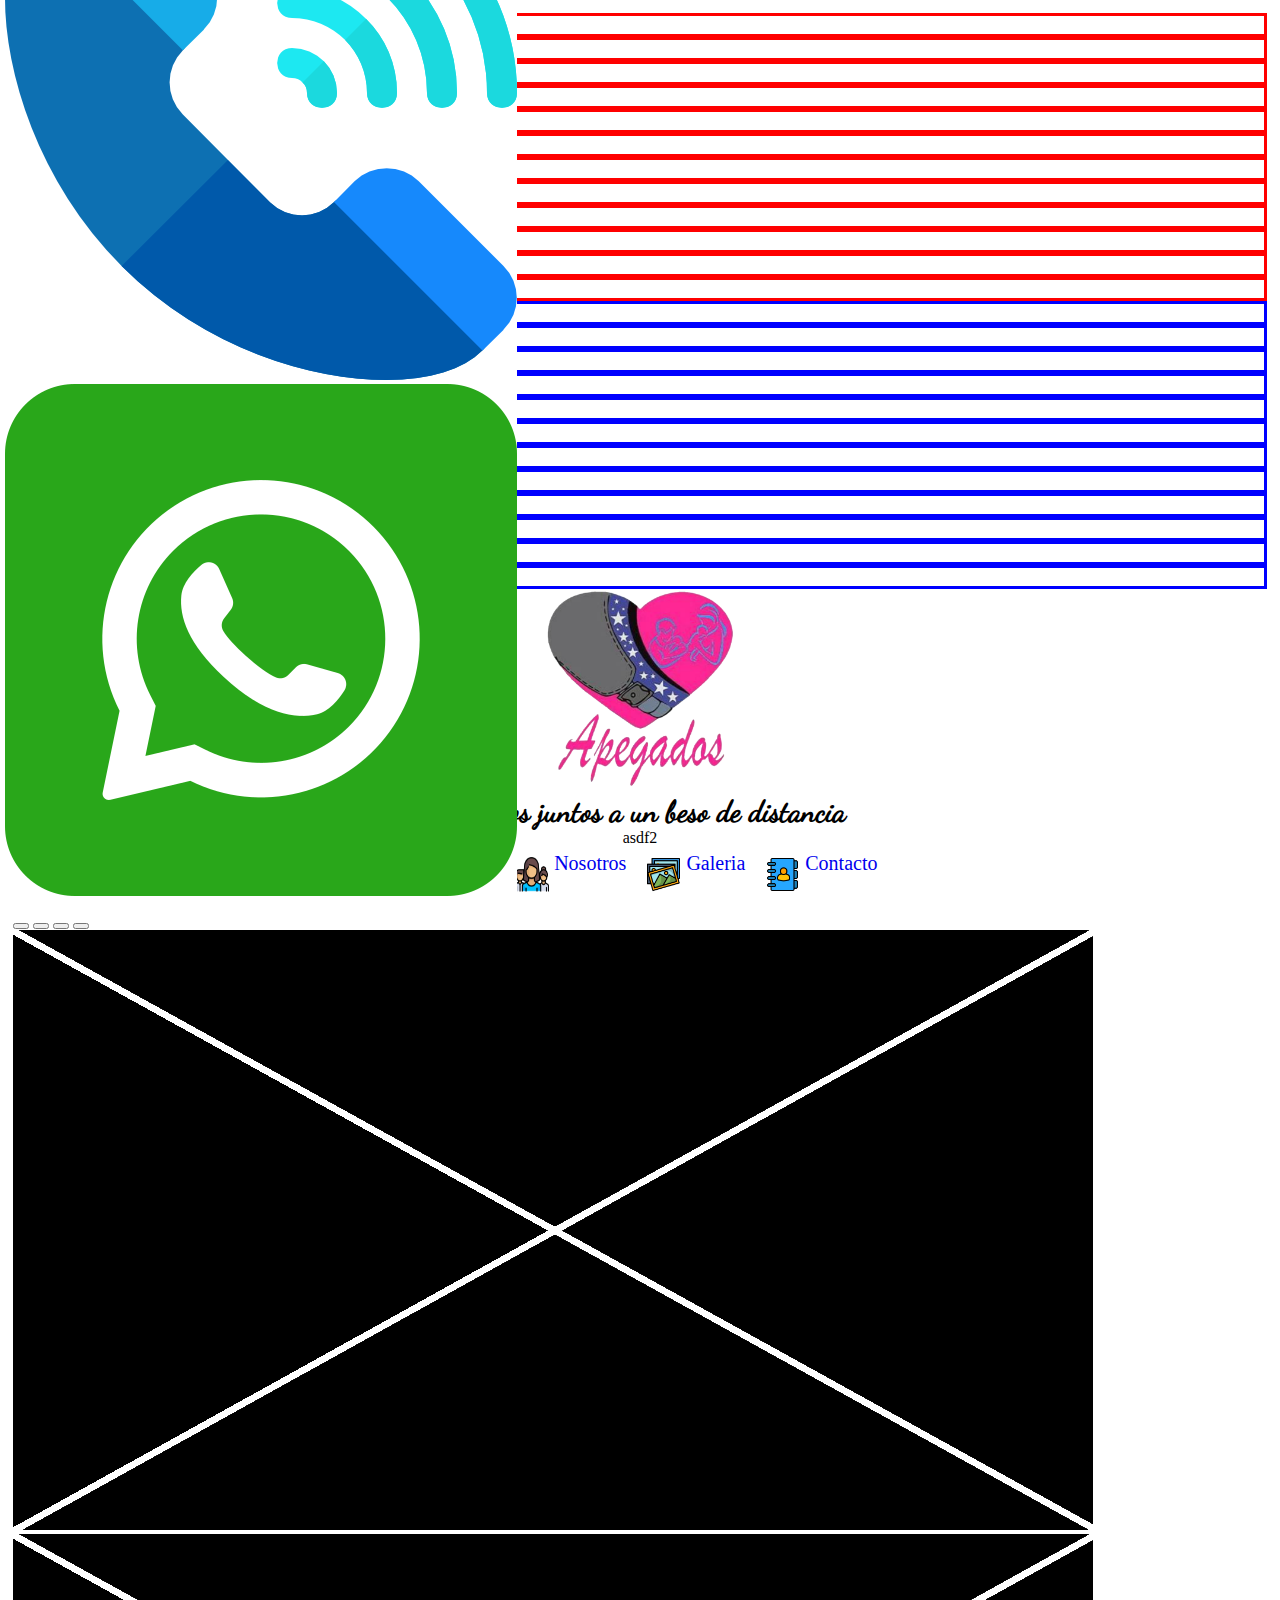
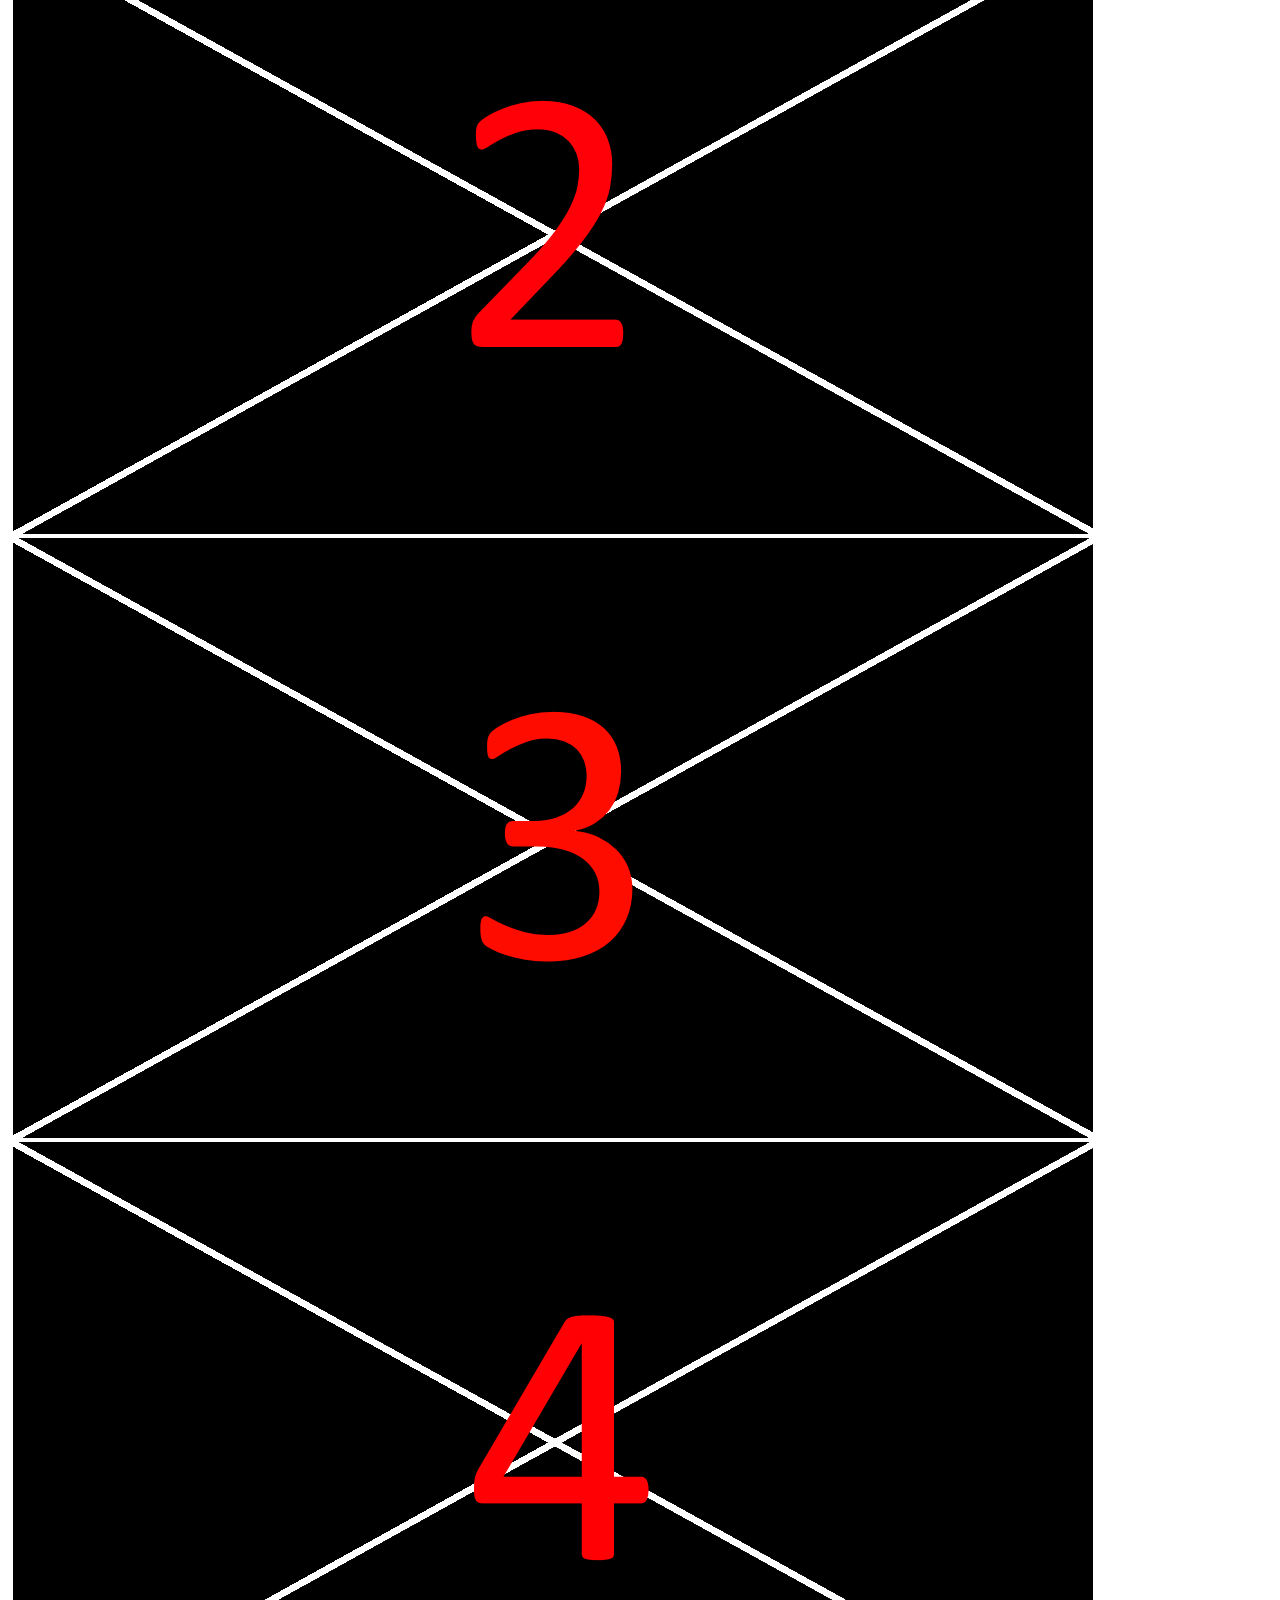
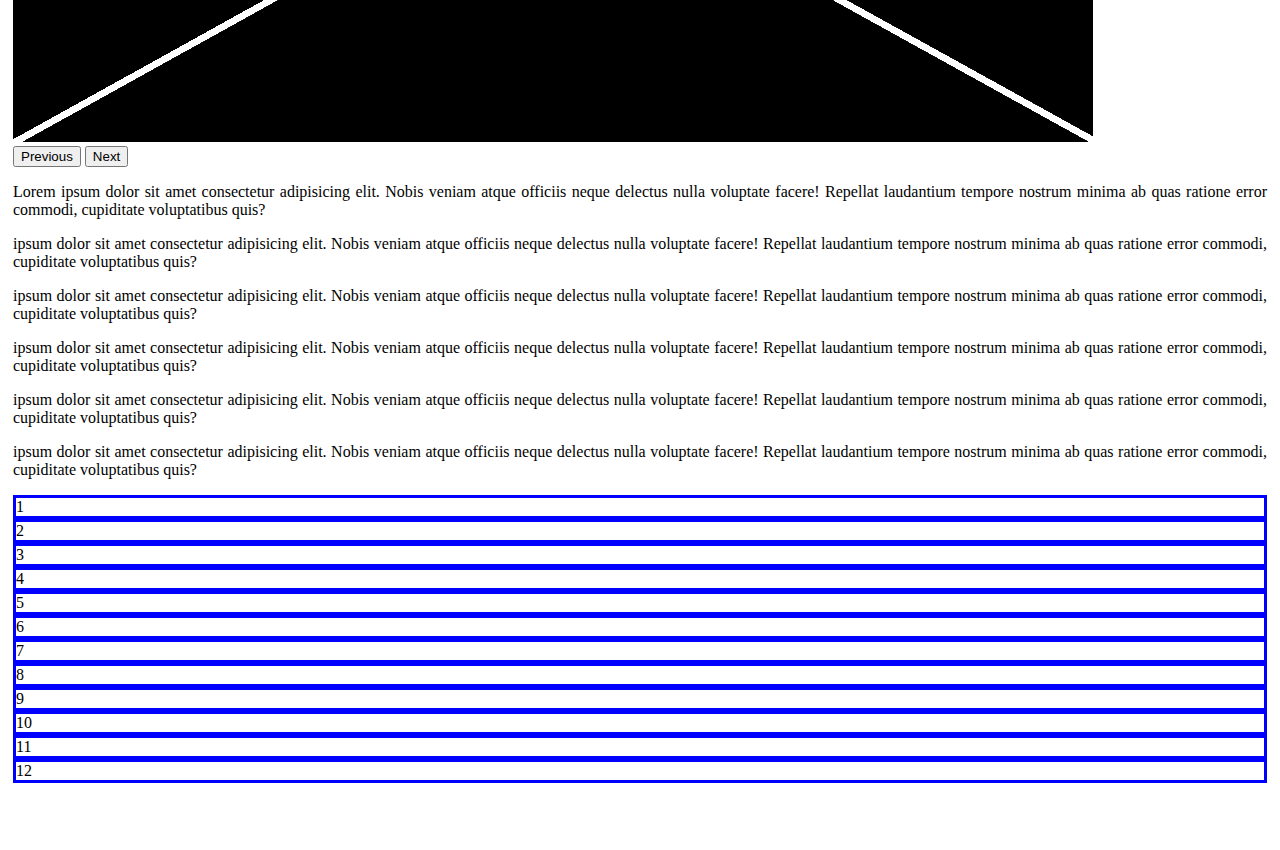
==== index.html @ 070c8b78 "modificacion al index y se agrego whatsapp" ====
<!DOCTYPE html>
<html lang="es">
<head>
  <meta charset="UTF-8" />
  <meta http-equiv="X-UA-Compatible" content="IE=edge" />
  <meta name="viewport" content="width=device-width, initial-scale=1.0" />
  <title>Apegados cargadores para bebé</title>
  <link rel="icon" type="image/x-icon" href="imagenes/logoch.ico">
  <link rel="stylesheet" href="estilos/general.css" />
  <link rel="stylesheet" href="estilos/prueva.css" />
  <link rel="stylesheet" href="estilos/banner.css" />
  <link rel="stylesheet" href="estilos/cuerpo.css" />
  <link rel="stylesheet" href="estilos/galeria.css" />
    
</head>
  <body>
    <!--  bootstrap  -->
    <link
      href="https://cdn.jsdelivr.net/npm/bootstrap@5.2.0-beta1/dist/css/bootstrap.min.css"
      rel="stylesheet"
      integrity="sha384-0evHe/X+R7YkIZDRvuzKMRqM+OrBnVFBL6DOitfPri4tjfHxaWutUpFmBp4vmVor"
      crossorigin="anonymous"
    />
    <!--  fin bootstrap  -->
    <!-- lazyload -->
    
    
    <header>
      <!--  Regla  -->
      <div class="container-fluid">
        <div class="row" id="regla">
          <div class="col-1">1</div>
          <div class="col-1">2</div>
          <div class="col-1">3</div>
          <div class="col-1">4</div>
          <div class="col-1">5</div>
          <div class="col-1">6</div>
          <div class="col-1">7</div>
          <div class="col-1">8</div>
          <div class="col-1">9</div>
          <div class="col-1">10</div>
          <div class="col-1">11</div>
          <div class="col-1">12</div>
        </div>
      </div>
      <div class="container">
        <div class="row" id="regla2">
          <div class="col-1">1</div>
          <div class="col-1">2</div>
          <div class="col-1">3</div>
          <div class="col-1">4</div>
          <div class="col-1">5</div>
          <div class="col-1">6</div>
          <div class="col-1">7</div>
          <div class="col-1">8</div>
          <div class="col-1">9</div>
          <div class="col-1">10</div>
          <div class="col-1">11</div>
          <div class="col-1">12</div>
        </div>
      </div>
      <!--  fin Regla  -->
      <!-- baner -->
      <div class="banner container-fluid" id="banner">
        <div class="row">
          <div class="col-12 col-sm-3 col-md-3 col-lg-2 justify-content-center align-items-center" >
            <img src="imagenes/logo.png" class="logo img-fluid" alt="logo Apegados"/>
          </div>
          <!--datos-->
          <div class="datos col-12 col-sm-9 col-lg-10" id="datos">
            <div class="lema col-12 d-flex justify-content-center align-items-center">
              Crecemos juntos a un beso de distancia
            </div>
            <div class="col-12 d-flex justify-content-center align-items-center">
              asdf2
            </div>
            <!--     menu    -->
            <nav id="menu" class="menu  col-md-12 d-flex justify-content-around align-items-start">
              <a class="boton" href="#"><img src="imagenes/iconos/home.png" class="img-fluid" alt="Home"/>  Inicio</a>
              <a class="boton" href="#nosotros"><img src="imagenes/iconos/nosotros.png" class="img-fluid" alt="Nosotros"/>Nosotros</a>
              <a class="boton" href="#Galeria"><img src="imagenes/iconos/galeria.png" class="img-fluid" alt="Galeria"/>Galeria</a>
              <a class="boton" href="contacto.html"><img src="imagenes/iconos/contacto.png" class="img-fluid" alt="Contacto"/>Contacto</a>

            <!--     fin menu    -->
          </div>
        </div>
        

      <!-- fin baner -->
    </header>
    <!--cuerpo-->

    <div class="cuerpo container" id="home">
      <!--    carrucel      -->
      <div id="carouselExampleIndicators" class="carousel slide" data-bs-ride="true">
        <div class="carousel-indicators">
          <button type="button" data-bs-target="#carouselExampleIndicators" data-bs-slide-to="0" class="active" aria-current="true" aria-label="Slide 1"></button>
          <button type="button" data-bs-target="#carouselExampleIndicators" data-bs-slide-to="1" aria-label="Slide 2"></button>
          <button type="button" data-bs-target="#carouselExampleIndicators" data-bs-slide-to="2" aria-label="Slide 3"></button>
          <button type="button" data-bs-target="#carouselExampleIndicators" data-bs-slide-to="3" aria-label="Slide 4"></button>
        </div>
        <div class="carousel-inner">
          <div class="carousel-item active">
            <img src="imagenes/carrucel/1.png" class="d-block w-100" alt="...">
          </div>
          <div class="carousel-item">
            <img src="imagenes/carrucel/2.png" class="d-block w-100" alt="...">
          </div>
          <div class="carousel-item">
            <img src="imagenes/carrucel/3.png" class="d-block w-100" alt="...">
          </div>
          <div class="carousel-item">
            <img src="imagenes/carrucel/4.png" class="d-block w-100" alt="...">
          </div>
        </div>
        <button class="carousel-control-prev" type="button" data-bs-target="#carouselExampleIndicators" data-bs-slide="prev">
          <span class="carousel-control-prev-icon" aria-hidden="true"></span>
          <span class="visually-hidden">Previous</span>
        </button>
        <button class="carousel-control-next" type="button" data-bs-target="#carouselExampleIndicators" data-bs-slide="next">
          <span class="carousel-control-next-icon" aria-hidden="true"></span>
          <span class="visually-hidden">Next</span>
        </button>
      </div>
      <!--    fin carrucel      -->
      
      <!--      nosotros        -->
      <div class="nosotros container " id="nosotros">
        <p>Lorem ipsum dolor sit amet consectetur adipisicing elit. Nobis veniam atque officiis neque delectus nulla 
          voluptate facere! Repellat laudantium tempore nostrum minima ab quas ratione error commodi, cupiditate 
          voluptatibus quis?</p>
        <p>ipsum dolor sit amet consectetur adipisicing elit. Nobis veniam atque officiis neque delectus nulla 
          voluptate facere! Repellat laudantium tempore nostrum minima ab quas ratione error commodi, cupiditate 
          voluptatibus quis?</p>
        <p>ipsum dolor sit amet consectetur adipisicing elit. Nobis veniam atque officiis neque delectus nulla 
          voluptate facere! Repellat laudantium tempore nostrum minima ab quas ratione error commodi, cupiditate 
          voluptatibus quis?</p>
        <p>ipsum dolor sit amet consectetur adipisicing elit. Nobis veniam atque officiis neque delectus nulla 
          voluptate facere! Repellat laudantium tempore nostrum minima ab quas ratione error commodi, cupiditate 
          voluptatibus quis?</p>
        <p>ipsum dolor sit amet consectetur adipisicing elit. Nobis veniam atque officiis neque delectus nulla 
          voluptate facere! Repellat laudantium tempore nostrum minima ab quas ratione error commodi, cupiditate 
          voluptatibus quis?</p>
        <p>ipsum dolor sit amet consectetur adipisicing elit. Nobis veniam atque officiis neque delectus nulla 
          voluptate facere! Repellat laudantium tempore nostrum minima ab quas ratione error commodi, cupiditate 
          voluptatibus quis?</p>


      </div>
      <!--      fin nosotros        -->
      <!--regla borrar -->
        <div class="row" id="regla2">
          <div class="col-1">1</div>
          <div class="col-1">2</div>
          <div class="col-1">3</div>
          <div class="col-1">4</div>
          <div class="col-1">5</div>
          <div class="col-1">6</div>
          <div class="col-1">7</div>
          <div class="col-1">8</div>
          <div class="col-1">9</div>
          <div class="col-1">10</div>
          <div class="col-1">11</div>
          <div class="col-1">12</div>
        </div>
      <!--regla borrar fin-->
      <!--      Galeria        -->
      <div class="galeria " id="Galeria">
          <img loading="lazy" data-src="imagenes/galeria/1.png"  alt="logo Apegados"/>
          <img loading="lazy" data-src="imagenes/galeria/2.png"  alt="logo Apegados"/>
          <img loading="lazy" data-src="imagenes/galeria/3.png"  alt="logo Apegados"/>
          <img loading="lazy" data-src="imagenes/galeria/4.png"  alt="logo Apegados"/>
          <img loading="lazy" data-src="imagenes/galeria/5.png"  alt="logo Apegados"/>
          <img loading="lazy" data-src="imagenes/galeria/6.png"  alt="logo Apegados"/>
          <img loading="lazy" data-src="imagenes/galeria/7.png"  alt="logo Apegados"/>
          <img loading="lazy" data-src="imagenes/galeria/8.png"  alt="logo Apegados"/>
          <img loading="lazy" data-src="imagenes/galeria/9.png"  alt="logo Apegados"/>
      </div>
      <!--      fin Galeria        -->
      <!--barra flotante-->
      <div class="row barra_contacto btn_flotante">
        
          <div class="col-6 col-sm-3 col-md-4  " >
            <div class="dato col-12 ">
              asdf1
            </div>
            <div class="dato col-12 ">
              asdf1
            </div>
          </div>
          
          <div class="d-none d-sm-block col-sm-3 col-md-5 col-lg-5"></div> 

          <div class="col-2 col-sm-1 justify-content-center align-items-right" >
            <a href="contacto.html" >
              <img src="imagenes/contactos/correo.png" class="img-fluid" alt="correo Apegados"/>
            </a>
          </div> 
          <div class="col-2 col-sm-1 justify-content-center align-items-center" >
            <img onclick="llamarTelefono()"  src="imagenes/contactos/telefono.png" class="img-fluid" alt="telefono Apegados"/>
          </div>
          <div class="col-2  col-sm-1 justify-content-center align-items-center" >
            <img onclick="llamarWhats()" src="imagenes/contactos/whatsapp.png" class="img-fluid" alt="whatsapp Apegados"/>
          </div>
      </div>
      <!--fin barra flotante-->
      
    </div>
    <!--fin cuerpo-->
    
    <!--bootstrap-->
    <script
      src="https://cdn.jsdelivr.net/npm/bootstrap@5.2.0-beta1/dist/js/bootstrap.bundle.min.js"
      integrity="sha384-pprn3073KE6tl6bjs2QrFaJGz5/SUsLqktiwsUTF55Jfv3qYSDhgCecCxMW52nD2"
      crossorigin="anonymous"
    ></script>
    <script
      src="https://cdn.jsdelivr.net/npm/@popperjs/core@2.11.5/dist/umd/popper.min.js"
      integrity="sha384-Xe+8cL9oJa6tN/veChSP7q+mnSPaj5Bcu9mPX5F5xIGE0DVittaqT5lorf0EI7Vk"
      crossorigin="anonymous"
    ></script>
    <script
      src="https://cdn.jsdelivr.net/npm/bootstrap@5.2.0-beta1/dist/js/bootstrap.min.js"
      integrity="sha384-kjU+l4N0Yf4ZOJErLsIcvOU2qSb74wXpOhqTvwVx3OElZRweTnQ6d31fXEoRD1Jy"
      crossorigin="anonymous"
    ></script>
    <!--fin bootstrap-->
    <script type="text/javascript" src="js/galeria.js"></script>
    <script type="text/javascript" src="js/ins_regla.js"></script>
    <script type="text/javascript" src="js/LazyLoad.js"> </script>

    
  </body>
</html>
---- estilos/general.css ----
body{
    padding: 5px;
}
---- estilos/prueva.css ----
#regla div{
    border: red 3px solid;
    margin: 0;
}
#regla2 div{
    border: blue 3px solid;
    margin: 0;
}
---- estilos/banner.css ----
@font-face {
    font-family: 'fuente_lema';
    src: url('/assets/lema.ttf') format('truetype');
    font-style: normal;
    font-weight: normal;
  }

.banner .lema{
    font: bold 100% fuente_lema;
    font-size: 30px;

}
.banner div{
        text-align: center;
    }
.banner .logo{
        max-height: 200px;
    }

nav {
    font-size: 0;
}
nav a{
    display: inline-flex;
    padding:5px;
    cursor: pointer;
    }

    nav a:hover{
        background-color: rgba(126, 27, 225,0.3);
    }

nav img{
    height: 35px !important; 
    width: 35px !important;
    margin: 5px;
}


 /* Small devices (landscape phones, 576px and up)*/
 @media (min-width: 576px) { 
    .datos div{
        height: 31%;
    }

 }

/* Medium devices (tablets, 768px and up)*/
@media (min-width: 768px) { 
    nav {
        font-size: 20px;
        
    }
    .boton{
        text-decoration: none;
    }

 }

/* Large devices (desktops, 992px and up)*/
@media (min-width: 992px) { 
    
 }

/* Extra large devices (large desktops, 1200px and up)*/
@media (min-width: 1200px) { 
    
 }
---- estilos/cuerpo.css ----
.carousel{
    margin-top: 10px;
}
.nosotros{
    text-align: justify;
}
.barra_contacto{
background-color: white;
}
.barra_contacto .dato{
    height: 49%;
}
.barra_contacto img{
    cursor: pointer;
}
.btn_flotante {
    position: fixed !important;
    bottom: 0px;
    left: 5px;
    z-index: 99;
}




 /* Small devices (landscape phones, 576px and up)*/
 @media (min-width: 576px) { 

 }

/* Medium devices (tablets, 768px and up)*/
@media (min-width: 768px) { 

 }

/* Large devices (desktops, 992px and up)*/
@media (min-width: 992px) { 
    
 }

/* Extra large devices (large desktops, 1200px and up)*/
@media (min-width: 1200px) { 
    
 }
---- estilos/galeria.css ----
.galeria{
    text-align: center;
    margin: 0;
    padding: 0;
}
.galeria img{
    padding: 2px;
    width: 80%;
}


 /* Small devices (landscape phones, 576px and up)*/
 @media (min-width: 576px) { 
    .galeria img{
        width: 49%;
    }
}

/* Medium devices (tablets, 768px and up)*/
@media (min-width: 768px) { 
    .galeria img{
        width: 32%;
    }
}

/* Large devices (desktops, 992px and up)*/
@media (min-width: 992px) { 
   
}

/* Extra large devices (large desktops, 1200px and up)*/
@media (min-width: 1200px) { 
   
}
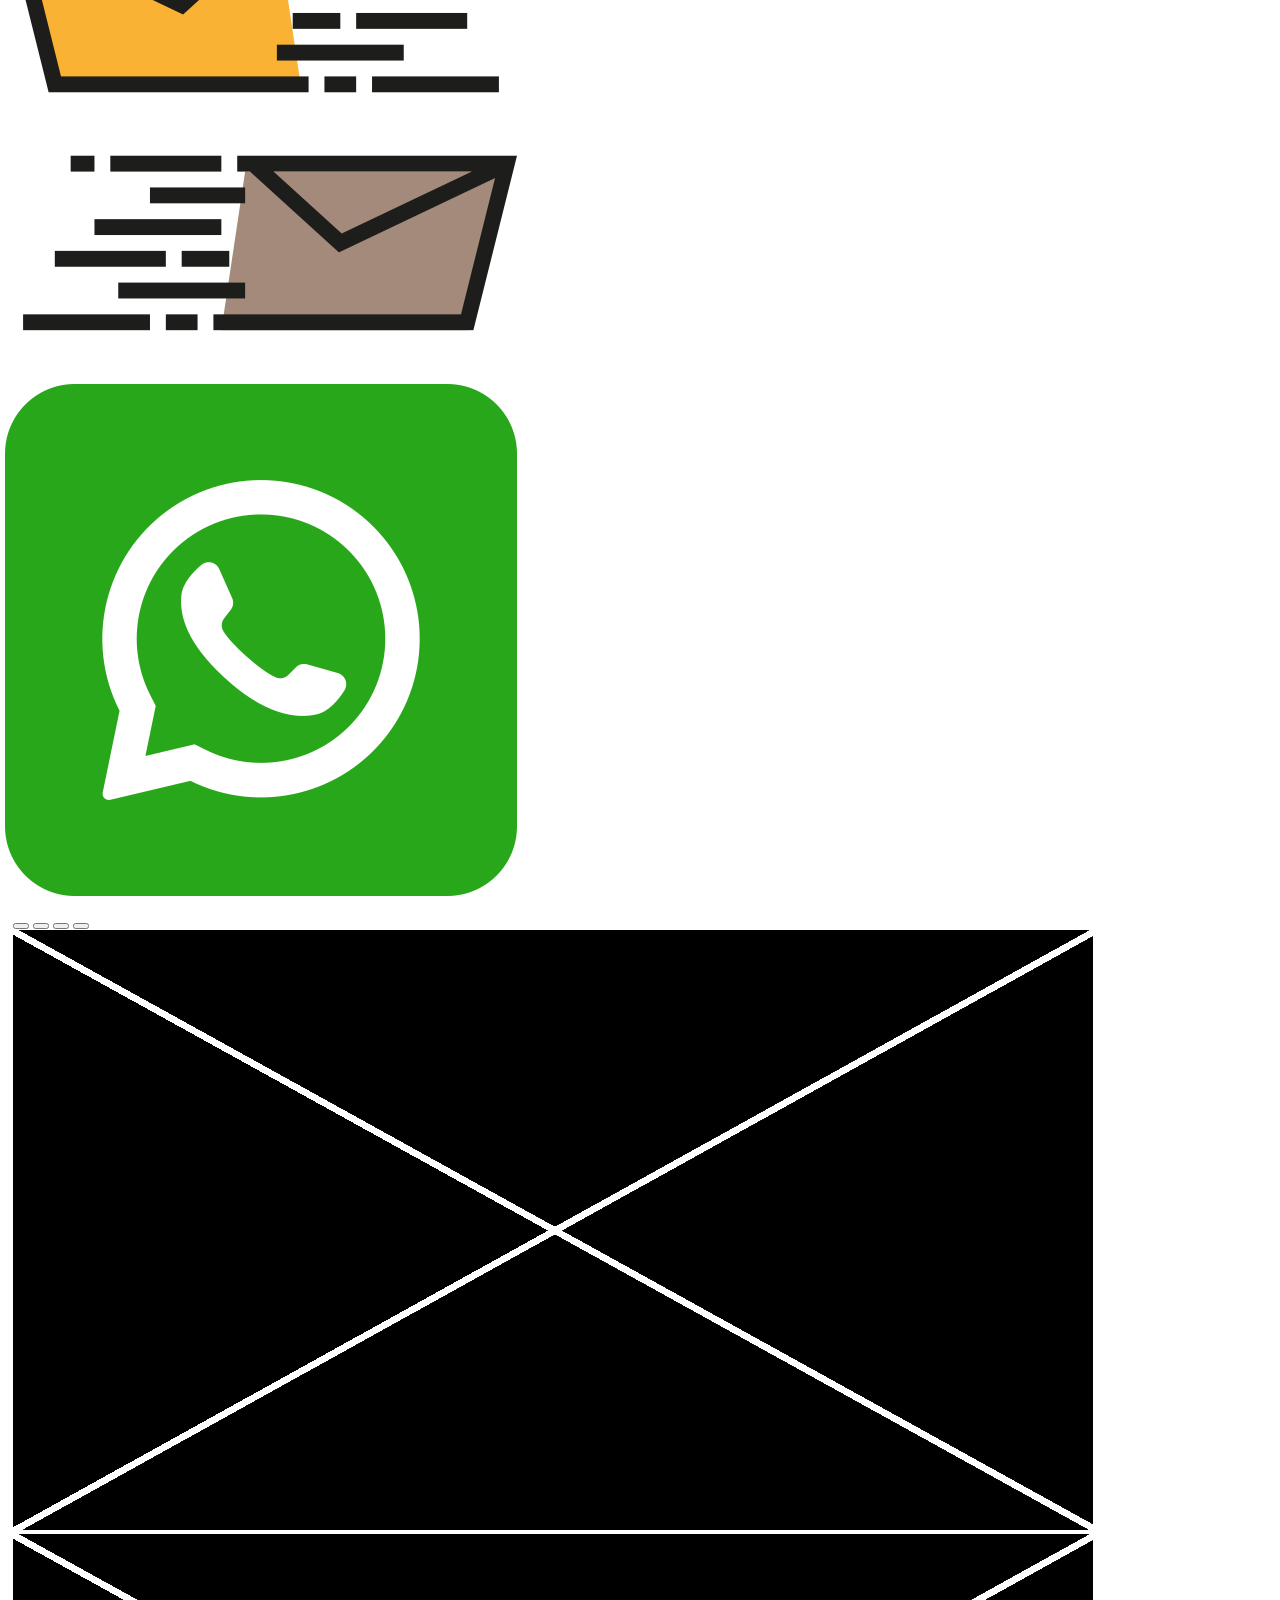
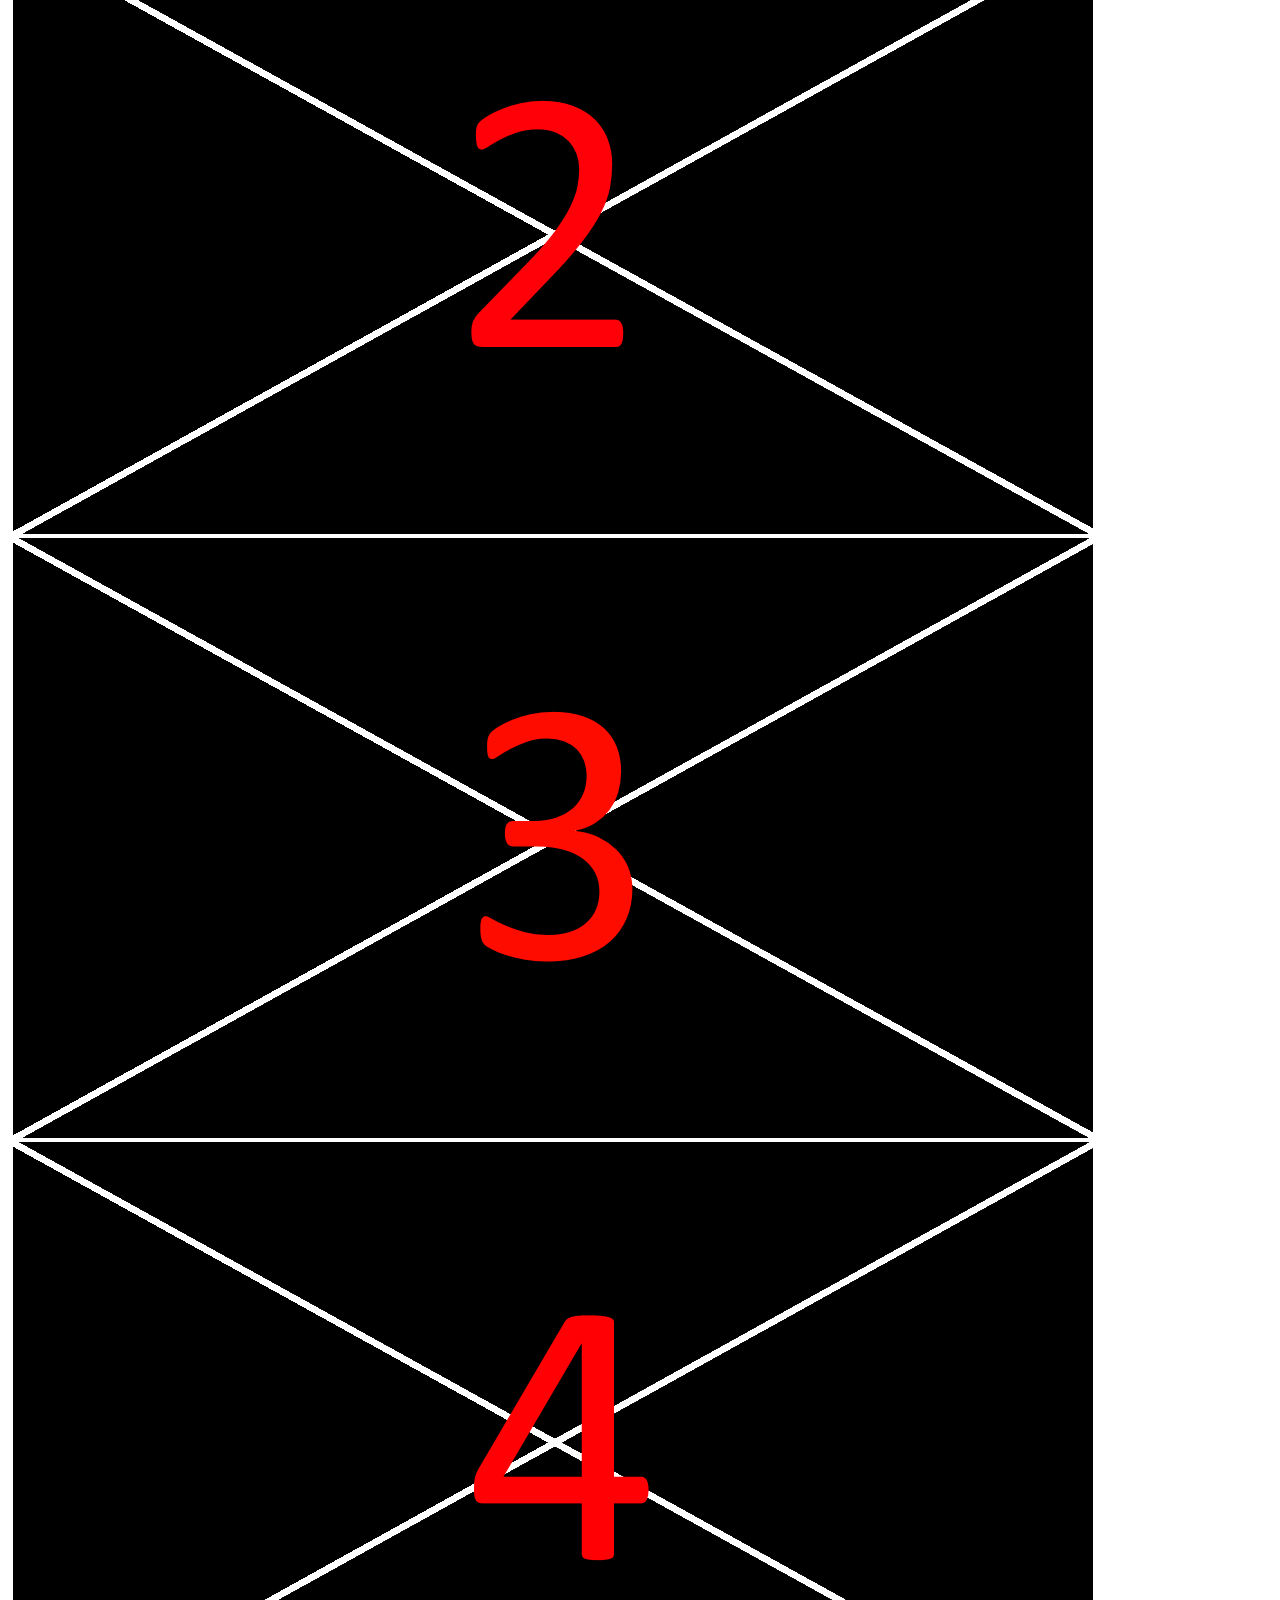
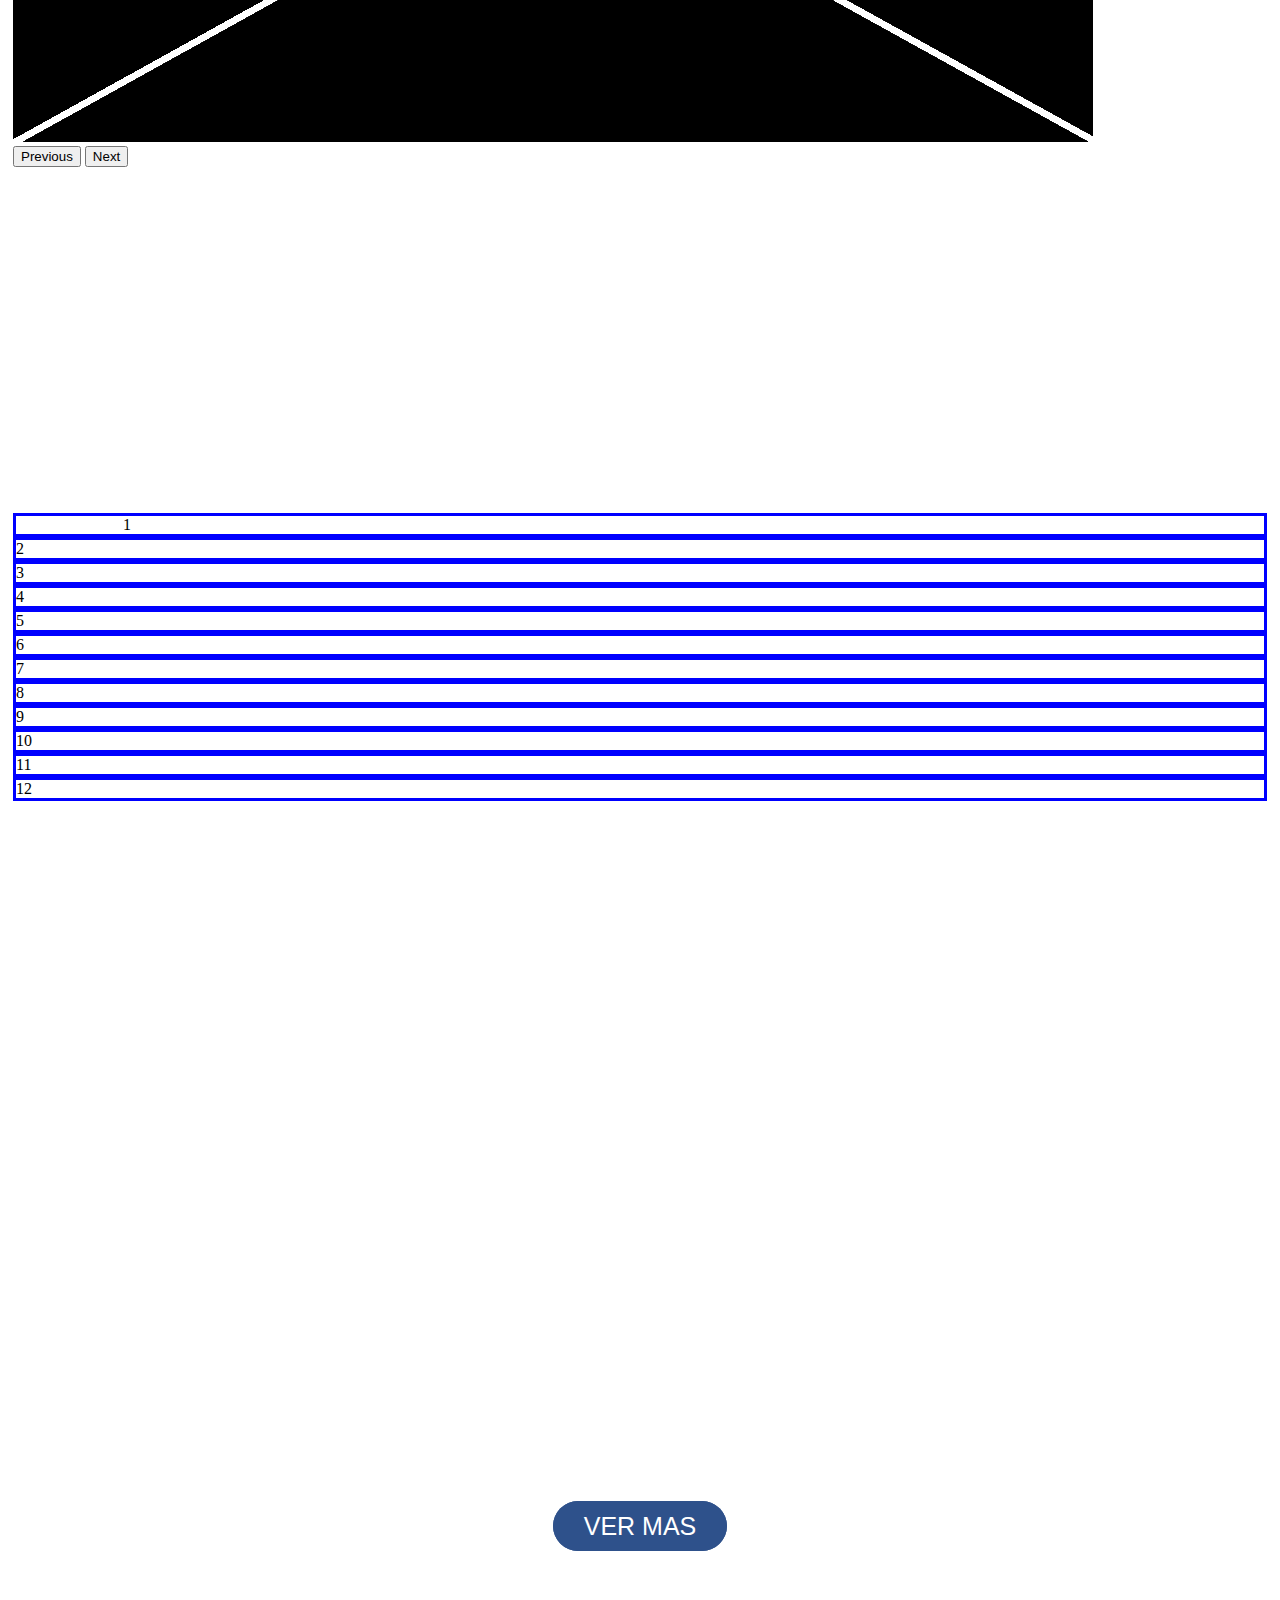
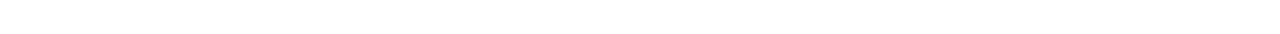
==== commit bc99f715: "add boton ver mas" ====
--- a/index.html
+++ b/index.html
@@ -1,9 +1,16 @@
 <!DOCTYPE html>
 <html lang="es">
+
 <head>
   <meta charset="UTF-8" />
   <meta http-equiv="X-UA-Compatible" content="IE=edge" />
   <meta name="viewport" content="width=device-width, initial-scale=1.0" />
+
+  <meta name="language" content="spanish">
+  <meta name="geo.region" content="MX">
+  <meta name="description" content="" />
+  <meta name="robots" content="index,follow" />
+
   <title>Apegados cargadores para bebé</title>
   <link rel="icon" type="image/x-icon" href="imagenes/logoch.ico">
   <link rel="stylesheet" href="estilos/general.css" />
@@ -11,224 +18,254 @@
   <link rel="stylesheet" href="estilos/banner.css" />
   <link rel="stylesheet" href="estilos/cuerpo.css" />
   <link rel="stylesheet" href="estilos/galeria.css" />
-    
+  <link href="https://unpkg.com/aos@2.3.1/dist/aos.css" rel="stylesheet">
+
 </head>
-  <body>
-    <!--  bootstrap  -->
-    <link
-      href="https://cdn.jsdelivr.net/npm/bootstrap@5.2.0-beta1/dist/css/bootstrap.min.css"
-      rel="stylesheet"
-      integrity="sha384-0evHe/X+R7YkIZDRvuzKMRqM+OrBnVFBL6DOitfPri4tjfHxaWutUpFmBp4vmVor"
-      crossorigin="anonymous"
-    />
-    <!--  fin bootstrap  -->
-    <!-- lazyload -->
-    
-    
-    <header>
-      <!--  Regla  -->
-      <div class="container-fluid">
-        <div class="row" id="regla">
-          <div class="col-1">1</div>
-          <div class="col-1">2</div>
-          <div class="col-1">3</div>
-          <div class="col-1">4</div>
-          <div class="col-1">5</div>
-          <div class="col-1">6</div>
-          <div class="col-1">7</div>
-          <div class="col-1">8</div>
-          <div class="col-1">9</div>
-          <div class="col-1">10</div>
-          <div class="col-1">11</div>
-          <div class="col-1">12</div>
-        </div>
-      </div>
-      <div class="container">
-        <div class="row" id="regla2">
-          <div class="col-1">1</div>
-          <div class="col-1">2</div>
-          <div class="col-1">3</div>
-          <div class="col-1">4</div>
-          <div class="col-1">5</div>
-          <div class="col-1">6</div>
-          <div class="col-1">7</div>
-          <div class="col-1">8</div>
-          <div class="col-1">9</div>
-          <div class="col-1">10</div>
-          <div class="col-1">11</div>
-          <div class="col-1">12</div>
-        </div>
-      </div>
-      <!--  fin Regla  -->
-      <!-- baner -->
-      <div class="banner container-fluid" id="banner">
-        <div class="row">
-          <div class="col-12 col-sm-3 col-md-3 col-lg-2 justify-content-center align-items-center" >
-            <img src="imagenes/logo.png" class="logo img-fluid" alt="logo Apegados"/>
+
+<body>
+  <!--  bootstrap  -->
+  <link href="https://cdn.jsdelivr.net/npm/bootstrap@5.2.0-beta1/dist/css/bootstrap.min.css" rel="stylesheet"
+    integrity="sha384-0evHe/X+R7YkIZDRvuzKMRqM+OrBnVFBL6DOitfPri4tjfHxaWutUpFmBp4vmVor" crossorigin="anonymous" />
+  <!--  fin bootstrap  -->
+  <!-- lazyload -->
+
+
+  <header>
+    <!--  Regla  -->
+    <div class="container-fluid">
+      <div class="row" id="regla">
+        <div class="col-1">1</div>
+        <div class="col-1">2</div>
+        <div class="col-1">3</div>
+        <div class="col-1">4</div>
+        <div class="col-1">5</div>
+        <div class="col-1">6</div>
+        <div class="col-1">7</div>
+        <div class="col-1">8</div>
+        <div class="col-1">9</div>
+        <div class="col-1">10</div>
+        <div class="col-1">11</div>
+        <div class="col-1">12</div>
+      </div>
+    </div>
+    <div class="container">
+      <div class="row" id="regla2">
+        <div class="col-1">1</div>
+        <div class="col-1">2</div>
+        <div class="col-1">3</div>
+        <div class="col-1">4</div>
+        <div class="col-1">5</div>
+        <div class="col-1">6</div>
+        <div class="col-1">7</div>
+        <div class="col-1">8</div>
+        <div class="col-1">9</div>
+        <div class="col-1">10</div>
+        <div class="col-1">11</div>
+        <div class="col-1">12</div>
+      </div>
+    </div>
+    <!--  fin Regla  -->
+    <!-- baner -->
+    <div class="banner container-fluid" id="banner">
+      <div class="row">
+        <div class="col-12 col-sm-3 col-md-3 col-lg-2 justify-content-center align-items-center">
+          <img src="imagenes/logo.png" class="logo img-fluid" alt="logo Apegados" />
+        </div>
+        <!--datos-->
+        <div class="datos col-12 col-sm-9 col-lg-10" id="datos">
+          <div class="lema col-12 d-flex justify-content-center align-items-center">
+            Crecemos juntos a un beso de distancia
           </div>
-          <!--datos-->
-          <div class="datos col-12 col-sm-9 col-lg-10" id="datos">
-            <div class="lema col-12 d-flex justify-content-center align-items-center">
-              Crecemos juntos a un beso de distancia
-            </div>
-            <div class="col-12 d-flex justify-content-center align-items-center">
-              asdf2
-            </div>
-            <!--     menu    -->
-            <nav id="menu" class="menu  col-md-12 d-flex justify-content-around align-items-start">
-              <a class="boton" href="#"><img src="imagenes/iconos/home.png" class="img-fluid" alt="Home"/>  Inicio</a>
-              <a class="boton" href="#nosotros"><img src="imagenes/iconos/nosotros.png" class="img-fluid" alt="Nosotros"/>Nosotros</a>
-              <a class="boton" href="#Galeria"><img src="imagenes/iconos/galeria.png" class="img-fluid" alt="Galeria"/>Galeria</a>
-              <a class="boton" href="contacto.html"><img src="imagenes/iconos/contacto.png" class="img-fluid" alt="Contacto"/>Contacto</a>
+          <div class="col-12 d-flex justify-content-center align-items-center">
+            asdf2
+          </div>
+          <!--     menu    -->
+          <nav id="menu" class="menu  col-md-12 d-flex justify-content-around align-items-start">
+            <a class="boton" href="#"><img src="imagenes/iconos/home.png" class="img-fluid" alt="Home" /> Inicio</a>
+            <a class="boton" href="#nosotros"><img src="imagenes/iconos/nosotros.png" class="img-fluid"
+                alt="Nosotros" />Nosotros</a>
+            <a class="boton" href="#Galeria"><img src="imagenes/iconos/galeria.png" class="img-fluid"
+                alt="Galeria" />Galeria</a>
+            <a class="boton" href="contacto.html"><img src="imagenes/iconos/contacto.png" class="img-fluid"
+                alt="Contacto" />Contacto</a>
 
             <!--     fin menu    -->
-          </div>
-        </div>
-        
+        </div>
+      </div>
+
 
       <!-- fin baner -->
-    </header>
-    <!--cuerpo-->
-
-    <div class="cuerpo container" id="home">
-      <!--    carrucel      -->
-      <div id="carouselExampleIndicators" class="carousel slide" data-bs-ride="true">
-        <div class="carousel-indicators">
-          <button type="button" data-bs-target="#carouselExampleIndicators" data-bs-slide-to="0" class="active" aria-current="true" aria-label="Slide 1"></button>
-          <button type="button" data-bs-target="#carouselExampleIndicators" data-bs-slide-to="1" aria-label="Slide 2"></button>
-          <button type="button" data-bs-target="#carouselExampleIndicators" data-bs-slide-to="2" aria-label="Slide 3"></button>
-          <button type="button" data-bs-target="#carouselExampleIndicators" data-bs-slide-to="3" aria-label="Slide 4"></button>
-        </div>
-        <div class="carousel-inner">
-          <div class="carousel-item active">
-            <img src="imagenes/carrucel/1.png" class="d-block w-100" alt="...">
-          </div>
-          <div class="carousel-item">
-            <img src="imagenes/carrucel/2.png" class="d-block w-100" alt="...">
-          </div>
-          <div class="carousel-item">
-            <img src="imagenes/carrucel/3.png" class="d-block w-100" alt="...">
-          </div>
-          <div class="carousel-item">
-            <img src="imagenes/carrucel/4.png" class="d-block w-100" alt="...">
-          </div>
-        </div>
-        <button class="carousel-control-prev" type="button" data-bs-target="#carouselExampleIndicators" data-bs-slide="prev">
-          <span class="carousel-control-prev-icon" aria-hidden="true"></span>
-          <span class="visually-hidden">Previous</span>
-        </button>
-        <button class="carousel-control-next" type="button" data-bs-target="#carouselExampleIndicators" data-bs-slide="next">
-          <span class="carousel-control-next-icon" aria-hidden="true"></span>
-          <span class="visually-hidden">Next</span>
-        </button>
-      </div>
-      <!--    fin carrucel      -->
-      
-      <!--      nosotros        -->
-      <div class="nosotros container " id="nosotros">
-        <p>Lorem ipsum dolor sit amet consectetur adipisicing elit. Nobis veniam atque officiis neque delectus nulla 
-          voluptate facere! Repellat laudantium tempore nostrum minima ab quas ratione error commodi, cupiditate 
-          voluptatibus quis?</p>
-        <p>ipsum dolor sit amet consectetur adipisicing elit. Nobis veniam atque officiis neque delectus nulla 
-          voluptate facere! Repellat laudantium tempore nostrum minima ab quas ratione error commodi, cupiditate 
-          voluptatibus quis?</p>
-        <p>ipsum dolor sit amet consectetur adipisicing elit. Nobis veniam atque officiis neque delectus nulla 
-          voluptate facere! Repellat laudantium tempore nostrum minima ab quas ratione error commodi, cupiditate 
-          voluptatibus quis?</p>
-        <p>ipsum dolor sit amet consectetur adipisicing elit. Nobis veniam atque officiis neque delectus nulla 
-          voluptate facere! Repellat laudantium tempore nostrum minima ab quas ratione error commodi, cupiditate 
-          voluptatibus quis?</p>
-        <p>ipsum dolor sit amet consectetur adipisicing elit. Nobis veniam atque officiis neque delectus nulla 
-          voluptate facere! Repellat laudantium tempore nostrum minima ab quas ratione error commodi, cupiditate 
-          voluptatibus quis?</p>
-        <p>ipsum dolor sit amet consectetur adipisicing elit. Nobis veniam atque officiis neque delectus nulla 
-          voluptate facere! Repellat laudantium tempore nostrum minima ab quas ratione error commodi, cupiditate 
-          voluptatibus quis?</p>
-
-
-      </div>
-      <!--      fin nosotros        -->
-      <!--regla borrar -->
-        <div class="row" id="regla2">
-          <div class="col-1">1</div>
-          <div class="col-1">2</div>
-          <div class="col-1">3</div>
-          <div class="col-1">4</div>
-          <div class="col-1">5</div>
-          <div class="col-1">6</div>
-          <div class="col-1">7</div>
-          <div class="col-1">8</div>
-          <div class="col-1">9</div>
-          <div class="col-1">10</div>
-          <div class="col-1">11</div>
-          <div class="col-1">12</div>
-        </div>
-      <!--regla borrar fin-->
-      <!--      Galeria        -->
-      <div class="galeria " id="Galeria">
-          <img loading="lazy" data-src="imagenes/galeria/1.png"  alt="logo Apegados"/>
-          <img loading="lazy" data-src="imagenes/galeria/2.png"  alt="logo Apegados"/>
-          <img loading="lazy" data-src="imagenes/galeria/3.png"  alt="logo Apegados"/>
-          <img loading="lazy" data-src="imagenes/galeria/4.png"  alt="logo Apegados"/>
-          <img loading="lazy" data-src="imagenes/galeria/5.png"  alt="logo Apegados"/>
-          <img loading="lazy" data-src="imagenes/galeria/6.png"  alt="logo Apegados"/>
-          <img loading="lazy" data-src="imagenes/galeria/7.png"  alt="logo Apegados"/>
-          <img loading="lazy" data-src="imagenes/galeria/8.png"  alt="logo Apegados"/>
-          <img loading="lazy" data-src="imagenes/galeria/9.png"  alt="logo Apegados"/>
-      </div>
-      <!--      fin Galeria        -->
-      <!--barra flotante-->
-      <div class="row barra_contacto btn_flotante">
-        
-          <div class="col-6 col-sm-3 col-md-4  " >
-            <div class="dato col-12 ">
-              asdf1
-            </div>
-            <div class="dato col-12 ">
-              asdf1
-            </div>
-          </div>
-          
-          <div class="d-none d-sm-block col-sm-3 col-md-5 col-lg-5"></div> 
-
-          <div class="col-2 col-sm-1 justify-content-center align-items-right" >
-            <a href="contacto.html" >
-              <img src="imagenes/contactos/correo.png" class="img-fluid" alt="correo Apegados"/>
-            </a>
-          </div> 
-          <div class="col-2 col-sm-1 justify-content-center align-items-center" >
-            <img onclick="llamarTelefono()"  src="imagenes/contactos/telefono.png" class="img-fluid" alt="telefono Apegados"/>
-          </div>
-          <div class="col-2  col-sm-1 justify-content-center align-items-center" >
-            <img onclick="llamarWhats()" src="imagenes/contactos/whatsapp.png" class="img-fluid" alt="whatsapp Apegados"/>
-          </div>
-      </div>
-      <!--fin barra flotante-->
-      
-    </div>
-    <!--fin cuerpo-->
-    
-    <!--bootstrap-->
-    <script
-      src="https://cdn.jsdelivr.net/npm/bootstrap@5.2.0-beta1/dist/js/bootstrap.bundle.min.js"
-      integrity="sha384-pprn3073KE6tl6bjs2QrFaJGz5/SUsLqktiwsUTF55Jfv3qYSDhgCecCxMW52nD2"
-      crossorigin="anonymous"
-    ></script>
-    <script
-      src="https://cdn.jsdelivr.net/npm/@popperjs/core@2.11.5/dist/umd/popper.min.js"
-      integrity="sha384-Xe+8cL9oJa6tN/veChSP7q+mnSPaj5Bcu9mPX5F5xIGE0DVittaqT5lorf0EI7Vk"
-      crossorigin="anonymous"
-    ></script>
-    <script
-      src="https://cdn.jsdelivr.net/npm/bootstrap@5.2.0-beta1/dist/js/bootstrap.min.js"
-      integrity="sha384-kjU+l4N0Yf4ZOJErLsIcvOU2qSb74wXpOhqTvwVx3OElZRweTnQ6d31fXEoRD1Jy"
-      crossorigin="anonymous"
-    ></script>
-    <!--fin bootstrap-->
-    <script type="text/javascript" src="js/galeria.js"></script>
-    <script type="text/javascript" src="js/ins_regla.js"></script>
-    <script type="text/javascript" src="js/LazyLoad.js"> </script>
-
-    
-  </body>
-</html>
+  </header>
+  <!--cuerpo-->
+
+  <div class="cuerpo container" id="home">
+    <!--    carrucel      -->
+    <div id="carouselExampleIndicators" class="carousel slide" data-bs-ride="true">
+      <div class="carousel-indicators">
+        <button type="button" data-bs-target="#carouselExampleIndicators" data-bs-slide-to="0" class="active"
+          aria-current="true" aria-label="Slide 1"></button>
+        <button type="button" data-bs-target="#carouselExampleIndicators" data-bs-slide-to="1"
+          aria-label="Slide 2"></button>
+        <button type="button" data-bs-target="#carouselExampleIndicators" data-bs-slide-to="2"
+          aria-label="Slide 3"></button>
+        <button type="button" data-bs-target="#carouselExampleIndicators" data-bs-slide-to="3"
+          aria-label="Slide 4"></button>
+      </div>
+      <div class="carousel-inner">
+        <div class="carousel-item active">
+          <img src="imagenes/carrucel/1.png" class="d-block w-100" alt="...">
+        </div>
+        <div class="carousel-item">
+          <img src="imagenes/carrucel/2.png" class="d-block w-100" alt="...">
+        </div>
+        <div class="carousel-item">
+          <img src="imagenes/carrucel/3.png" class="d-block w-100" alt="...">
+        </div>
+        <div class="carousel-item">
+          <img src="imagenes/carrucel/4.png" class="d-block w-100" alt="...">
+        </div>
+      </div>
+      <button class="carousel-control-prev" type="button" data-bs-target="#carouselExampleIndicators"
+        data-bs-slide="prev">
+        <span class="carousel-control-prev-icon" aria-hidden="true"></span>
+        <span class="visually-hidden">Previous</span>
+      </button>
+      <button class="carousel-control-next" type="button" data-bs-target="#carouselExampleIndicators"
+        data-bs-slide="next">
+        <span class="carousel-control-next-icon" aria-hidden="true"></span>
+        <span class="visually-hidden">Next</span>
+      </button>
+    </div>
+    <!--    fin carrucel      -->
+
+    <!--      nosotros        -->
+    <div data-aos="fade-right" class="nosotros container " id="nosotros">
+      <p>Lorem ipsum dolor sit amet consectetur adipisicing elit. Nobis veniam atque officiis neque delectus nulla
+        voluptate facere! Repellat laudantium tempore nostrum minima ab quas ratione error commodi, cupiditate
+        voluptatibus quis?</p>
+      <p>ipsum dolor sit amet consectetur adipisicing elit. Nobis veniam atque officiis neque delectus nulla
+        voluptate facere! Repellat laudantium tempore nostrum minima ab quas ratione error commodi, cupiditate
+        voluptatibus quis?</p>
+      <p>ipsum dolor sit amet consectetur adipisicing elit. Nobis veniam atque officiis neque delectus nulla
+        voluptate facere! Repellat laudantium tempore nostrum minima ab quas ratione error commodi, cupiditate
+        voluptatibus quis?</p>
+      <p>ipsum dolor sit amet consectetur adipisicing elit. Nobis veniam atque officiis neque delectus nulla
+        voluptate facere! Repellat laudantium tempore nostrum minima ab quas ratione error commodi, cupiditate
+        voluptatibus quis?</p>
+      <p>ipsum dolor sit amet consectetur adipisicing elit. Nobis veniam atque officiis neque delectus nulla
+        voluptate facere! Repellat laudantium tempore nostrum minima ab quas ratione error commodi, cupiditate
+        voluptatibus quis?</p>
+      <p>ipsum dolor sit amet consectetur adipisicing elit. Nobis veniam atque officiis neque delectus nulla
+        voluptate facere! Repellat laudantium tempore nostrum minima ab quas ratione error commodi, cupiditate
+        voluptatibus quis?</p>
+    </div>
+    <!--      fin nosotros        -->
+
+    <!--mision, vision, valores-->
+
+    <div data-aos="fade-right" class="row mvv ">
+      <div class="col-11 col-md-4">
+        <div class="mvvimagen">/</div>
+        <div class="datosmvv mision">mision </div>
+      </div>
+      <div class="col-11 col-md-3">
+        <div class="mvvimagen">/</div>
+        <div class="datosmvv vision">vision</div>
+      </div>
+      <div class="col-11 col-md-4">
+        <div class="mvvimagen">/</div>
+        <div class="datosmvv valores">valores</div>
+      </div>
+    </div>
+    <!--/mision, vision, valores-->
+    <br>
+    <!--regla borrar -->
+    <div class="row" id="regla2">
+      <div class="col-1">1</div>
+      <div class="col-1">2</div>
+      <div class="col-1">3</div>
+      <div class="col-1">4</div>
+      <div class="col-1">5</div>
+      <div class="col-1">6</div>
+      <div class="col-1">7</div>
+      <div class="col-1">8</div>
+      <div class="col-1">9</div>
+      <div class="col-1">10</div>
+      <div class="col-1">11</div>
+      <div class="col-1">12</div>
+    </div>
+    <!--regla borrar fin-->
+    <!--      Galeria        -->
+    <div class="galeria " data-aos="fade-left" id="Galeria">
+      <img loading="lazy" data-src="imagenes/galeria/1.png" alt="logo Apegados" />
+      <img loading="lazy" data-src="imagenes/galeria/2.png" alt="logo Apegados" />
+      <img loading="lazy" data-src="imagenes/galeria/3.png" alt="logo Apegados" />
+      <img loading="lazy" data-src="imagenes/galeria/4.png" alt="logo Apegados" />
+      <img loading="lazy" data-src="imagenes/galeria/5.png" alt="logo Apegados" />
+      <img loading="lazy" data-src="imagenes/galeria/6.png" alt="logo Apegados" />
+      <img loading="lazy" data-src="imagenes/galeria/7.png" alt="logo Apegados" />
+      <img loading="lazy" data-src="imagenes/galeria/8.png" alt="logo Apegados" />
+      <img loading="lazy" data-src="imagenes/galeria/9.png" alt="logo Apegados" />
+    </div>
+    <br>
+    <div style="text-align: center;">
+      <a class="boton_galeria" href="#" target="_blank">Ver mas</a>
+    </div>
+    <!--      fin Galeria        -->
+
+    <div class="fondo"> </div><!--espacio de la barra flotante-->
+    <!--barra flotante-->
+    <div data-aos="fade-up" class="row barra_contacto btn_flotante">
+
+      <div class="col-6 col-sm-3 col-md-3 align-self-center" style="max-height: var(--barra_contacto);">
+        asdf1
+      </div>
+
+
+      <div class="d-none d-sm-block col-sm-7 col-md-7 col-lg-7"></div>
+
+      <div class="col-2 col-sm-1 ">
+        <a href="contacto.html">
+          <img src="imagenes/contactos/correo.png" class="img-fluid" style="max-height: var(--barra_contacto);"
+            alt="correo Apegados" />
+        </a>
+      </div>
+
+      <div class="col-2  col-sm-1 ">
+        <img onclick="llamarWhats()" src="imagenes/contactos/whatsapp.png" style="max-height: var(--barra_contacto);"
+          class="img-fluid" alt="whatsapp Apegados" />
+      </div>
+    </div>
+    <!--fin barra flotante-->
+
+  </div>
+  <!--fin cuerpo-->
+
+  <!--bootstrap-->
+  <script src="https://cdn.jsdelivr.net/npm/bootstrap@5.2.0-beta1/dist/js/bootstrap.bundle.min.js"
+    integrity="sha384-pprn3073KE6tl6bjs2QrFaJGz5/SUsLqktiwsUTF55Jfv3qYSDhgCecCxMW52nD2"
+    crossorigin="anonymous"></script>
+  <script src="https://cdn.jsdelivr.net/npm/@popperjs/core@2.11.5/dist/umd/popper.min.js"
+    integrity="sha384-Xe+8cL9oJa6tN/veChSP7q+mnSPaj5Bcu9mPX5F5xIGE0DVittaqT5lorf0EI7Vk"
+    crossorigin="anonymous"></script>
+  <script src="https://cdn.jsdelivr.net/npm/bootstrap@5.2.0-beta1/dist/js/bootstrap.min.js"
+    integrity="sha384-kjU+l4N0Yf4ZOJErLsIcvOU2qSb74wXpOhqTvwVx3OElZRweTnQ6d31fXEoRD1Jy"
+    crossorigin="anonymous"></script>
+  <!--fin bootstrap-->
+  <!--iniciar aos-->
+  <script src="https://unpkg.com/aos@2.3.1/dist/aos.js"></script>
+  <script>
+    AOS.init({
+      offset: 200, // offset (in px) from the original trigger point
+    });
+  </script>
+  <!--fin aos-->
+
+  <script type="text/javascript" src="js/galeria.js"></script>
+  <script type="text/javascript" src="js/ins_regla.js"></script>
+  <script type="text/javascript" src="js/LazyLoad.js"> </script>
+
+
+</body>
+
+</html>--- a/estilos/cuerpo.css
+++ b/estilos/cuerpo.css
@@ -1,45 +1,99 @@
-.carousel{
+:root {
+    /*colores*/
+    --barra_contacto: 70;
+}
+
+.fondo{
+    height: 80px;
+}
+
+.carousel {
     margin-top: 10px;
 }
-.nosotros{
+
+.nosotros {
     text-align: justify;
 }
-.barra_contacto{
-background-color: white;
+
+.barra_contacto {
+    background-color: white;
 }
-.barra_contacto .dato{
-    height: 49%;
-}
-.barra_contacto img{
+
+.barra_contacto img {
     cursor: pointer;
 }
+
 .btn_flotante {
     position: fixed !important;
     bottom: 0px;
     left: 5px;
     z-index: 99;
+    width: 100%;
+    max-height: var(--barra_contacto)px;
+}
+
+.boton_galeria {
+    font-size: 25px;
+    border: 1px solid #2e518b;
+    /*anchura, estilo y color borde*/
+    padding: 10px 30px ;
+    /*espacio alrededor texto*/
+    background-color: #2e518b;
+    /*color botón*/
+    color: #ffffff;
+    /*color texto*/
+    text-decoration: none;
+    /*decoración texto*/
+    text-transform: uppercase;
+    /*capitalización texto*/
+    font-family: 'Helvetica', sans-serif;
+    /*tipografía texto*/
+    border-radius: 50px;
+    /*bordes redondos*/
+}
+
+a:hover{
+    color: white;
+}
+
+.galeria {
+    text-align: center;
+    margin: 0;
+    padding: 0;
+}
+
+.galeria img {
+    padding: 2px;
+    width: 80%;
+}
+
+.mvv div{
+    margin: 2px;
+}
+
+.mvvimagen {
+    max-width: 50px;
+    width: 30%;
+    background-color: blue;
+    float: left;
+}
+
+.datosmvv {
+    width: 70%;
+    float: right;
 }
 
 
-
-
- /* Small devices (landscape phones, 576px and up)*/
- @media (min-width: 576px) { 
-
- }
+/* Small devices (landscape phones, 576px and up)*/
+@media (min-width: 576px) {
+    .galeria img {
+        width: 49%;
+    }
+}
 
 /* Medium devices (tablets, 768px and up)*/
-@media (min-width: 768px) { 
-
- }
-
-/* Large devices (desktops, 992px and up)*/
-@media (min-width: 992px) { 
-    
- }
-
-/* Extra large devices (large desktops, 1200px and up)*/
-@media (min-width: 1200px) { 
-    
- }
-    +@media (min-width: 768px) {
+    .galeria img {
+        width: 32%;
+    }
+}
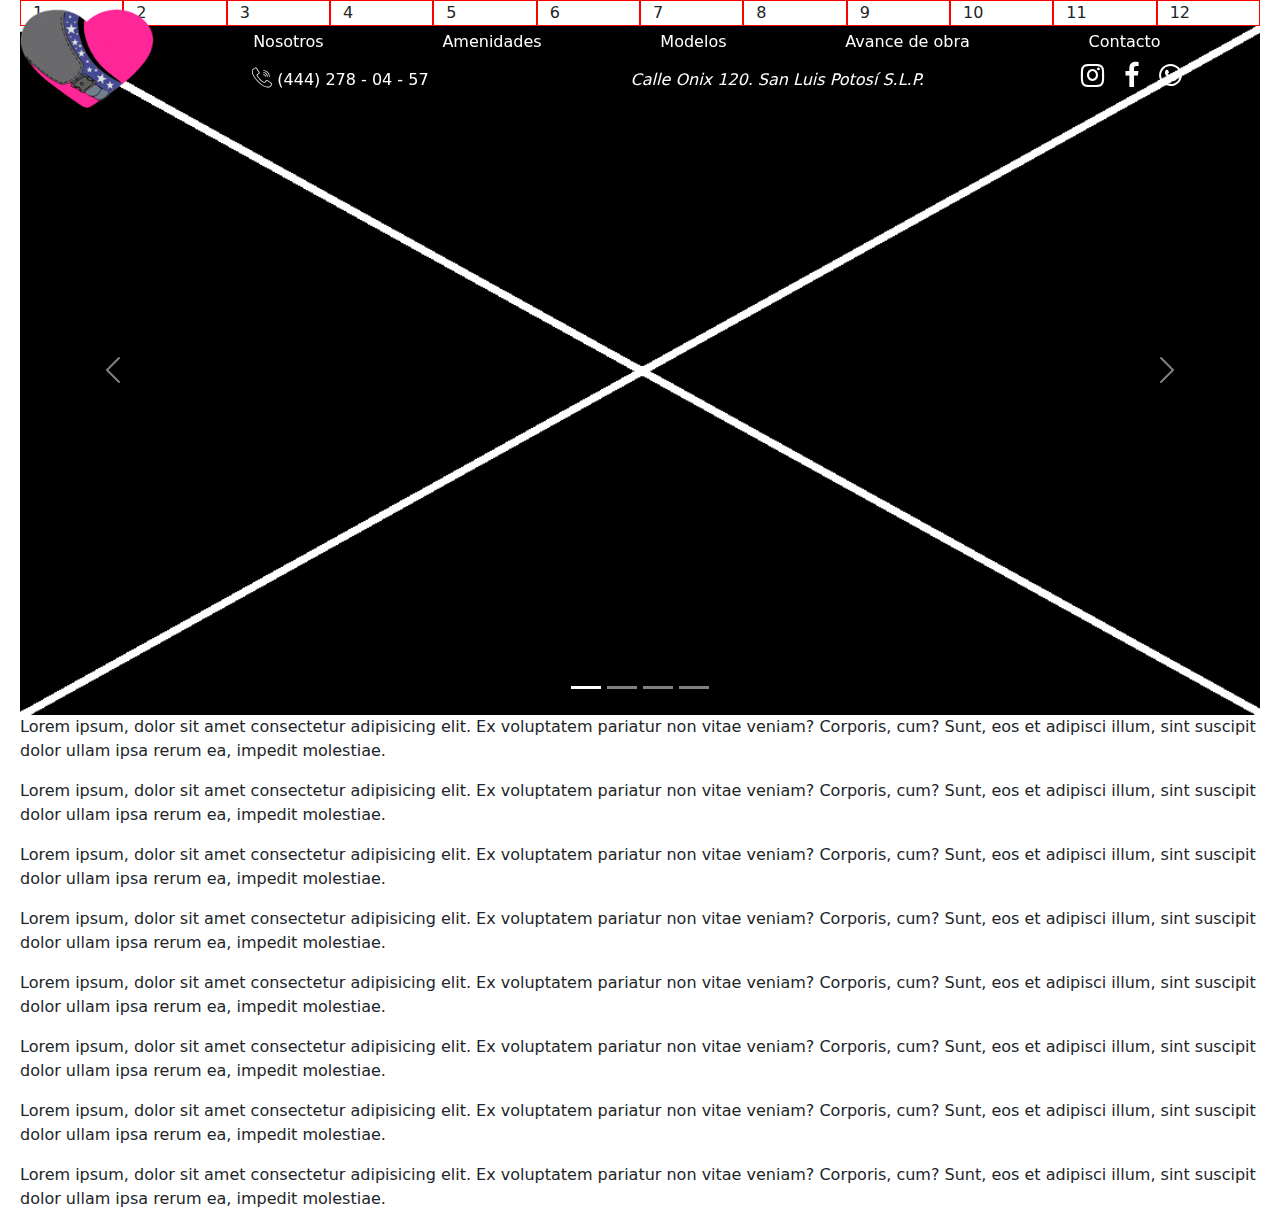
==== commit 5f5f2171: "reinicio" ====
--- a/index.html
+++ b/index.html
@@ -1,270 +1,188 @@
-<!DOCTYPE html>
-<html lang="es">
+<!doctype html>
+<html lang="es-mx">
 
 <head>
-  <meta charset="UTF-8" />
-  <meta http-equiv="X-UA-Compatible" content="IE=edge" />
-  <meta name="viewport" content="width=device-width, initial-scale=1.0" />
+    <title>Apegados</title>
+    <!-- Required meta tags -->
+    <meta charset="utf-8">
+    <meta name="viewport" content="width=device-width, initial-scale=1, shrink-to-fit=no">
 
-  <meta name="language" content="spanish">
-  <meta name="geo.region" content="MX">
-  <meta name="description" content="" />
-  <meta name="robots" content="index,follow" />
+    <link rel="shortcut icon" type="image/x-icon" href="img/logoch.ico">
 
-  <title>Apegados cargadores para bebé</title>
-  <link rel="icon" type="image/x-icon" href="imagenes/logoch.ico">
-  <link rel="stylesheet" href="estilos/general.css" />
-  <link rel="stylesheet" href="estilos/prueva.css" />
-  <link rel="stylesheet" href="estilos/banner.css" />
-  <link rel="stylesheet" href="estilos/cuerpo.css" />
-  <link rel="stylesheet" href="estilos/galeria.css" />
-  <link href="https://unpkg.com/aos@2.3.1/dist/aos.css" rel="stylesheet">
+    <!-- Bootstrap CSS v5.2.1 -->
+    <link href="css/bootstrap.min.css" rel="stylesheet" crossorigin="anonymous">
+    <!--estilos-->
+    <link rel="stylesheet" type="text/css" href="css/style.css">
+    <link rel="stylesheet" type="text/css" href="css/font-awesome.min.css">
+    <!-- flaticon css -->
+    <link rel="stylesheet" type="text/css" href="fonts/flaticon.css?v=2.1">
+    <!-- font-awesome css -->
+    <link rel="stylesheet" type="text/css" href="css/font-awesome.min.css?v=2.1">
+
 
 </head>
 
 <body>
-  <!--  bootstrap  -->
-  <link href="https://cdn.jsdelivr.net/npm/bootstrap@5.2.0-beta1/dist/css/bootstrap.min.css" rel="stylesheet"
-    integrity="sha384-0evHe/X+R7YkIZDRvuzKMRqM+OrBnVFBL6DOitfPri4tjfHxaWutUpFmBp4vmVor" crossorigin="anonymous" />
-  <!--  fin bootstrap  -->
-  <!-- lazyload -->
+    <header class="sticky-top" id="menu">
+        <nav class="navbar navbar-expand-sm ">
+            <div class="container-fluid" style="padding: 0; margin: 0px ">
+                <img src="img/logo.webp" class="" alt="" style="height: 100px;">
+
+                <button class="navbar-toggler d-lg-none" type="button" data-bs-toggle="collapse"
+                    data-bs-target="#collapsibleNavId" aria-controls="collapsibleNavId" aria-expanded="false"
+                    aria-label="Toggle navigation">
+                    <span class="navbar-toggler-icon"></span>
+                </button>
+                <div class="collapse navbar-collapse" id="collapsibleNavId">
+                    <ul class="navbar-nav m-auto" style="padding: 0 40px;">
+                        <li class="nav-item">
+                            <a class="nav-link cambiarColor" href="#" aria-current="page">Nosotros</a>
+                        </li>
+                        <li class="nav-item">
+                            <a class="nav-link cambiarColor" href="#" aria-current="page">Amenidades</a>
+                        </li>
+                        <li class="nav-item">
+                            <a class="nav-link cambiarColor" href="#" aria-current="page">Modelos</a>
+                        </li>
+                        <li class="nav-item">
+                            <a class="nav-link cambiarColor" href="#" aria-current="page">Avance de obra</a>
+                        </li>
+                        <li class="nav-item">
+                            <a class="nav-link cambiarColor" href="#" aria-current="page">Contacto</a>
+                        </li>
+
+                    </ul>
+                    <ul class="navbar-nav m-auto " style="">
+                        <li class="contact-phone">
+                            <i class="flaticon-call cambiarColor"></i>
+                            <a class="cambiarColor" href="tel:(444) 102 6900"> (444) 278 - 04 - 57</a>
+                        </li>
+
+                        <li>
+                            <a href="">
+                                <i class="flaticon-location"></i>
+                                <em class="cambiarColor">
+                                    Calle Onix 120. San Luis Potosí S.L.P.
+                                </em>
+                            </a>
+
+                        </li>
+                        <li style="font-size: 1.3em;">
+                            <a class="cambiarColor" href="#instagram#" target="_blank"><i class="fa fa-instagram"
+                                    style="font-size: 1.3em;"></i></a>
+                            &nbsp;
+                            <a class="cambiarColor" href="#facebook#" target="_blank">
+                                <i class="fa fa-facebook" style="font-size: 1.3em;"></i></a>
+                            &nbsp;
+                            <a class="cambiarColor" href="https://wa.me/524442780457" target="_blank"><i
+                                    class="fa fa-whatsapp" style="font-size: 1.3em;"></i></a>
+                        </li>
+                    </ul>
+                </div>
+            </div>
+        </nav>
+    </header>
+    <main id="principal">
+
+        <!--regla borrar-->
+        <style>
+            .regla .row div {
+                border: 1px solid red;
+            }
+        </style>
+        <div class="container-fluid regla">
+            <div class="row justify-content-center align-items-center">
+                <div class="col-1 ">1</div>
+                <div class="col-1">2</div>
+                <div class="col-1">3</div>
+                <div class="col-1">4</div>
+                <div class="col-1">5</div>
+                <div class="col-1">6</div>
+                <div class="col-1">7</div>
+                <div class="col-1">8</div>
+                <div class="col-1">9</div>
+                <div class="col-1">10</div>
+                <div class="col-1">11</div>
+                <div class="col-1">12</div>
+            </div>
+        </div>
+        <!--regla borrar-->
+
+        <!--carrucel-->
+        <div id="carouselId" class="carousel slide" data-bs-ride="carousel">
+            <ol class="carousel-indicators">
+                <li data-bs-target="#carouselId" data-bs-slide-to="0" class="active" aria-current="true"
+                    aria-label="First slide"></li>
+                <li data-bs-target="#carouselId" data-bs-slide-to="1" aria-label="Second slide"></li>
+                <li data-bs-target="#carouselId" data-bs-slide-to="2" aria-label="Third slide"></li>
+                <li data-bs-target="#carouselId" data-bs-slide-to="3" aria-label="Third slide"></li>
+            </ol>
+            <div class="carousel-inner" role="listbox">
+                <div class="carousel-item active">
+                    <img src="img/carrucel/1.png" class="w-100 d-block" alt="First slide">
+                </div>
+                <div class="carousel-item">
+                    <img src="img/carrucel/2.png" class="w-100 d-block" alt="Second slide">
+                </div>
+                <div class="carousel-item">
+                    <img src="img/carrucel/3.png" class="w-100 d-block" alt="Third slide">
+                </div>
+                <div class="carousel-item">
+                    <img src="img/carrucel/4.png" class="w-100 d-block" alt="Third slide">
+                </div>
+            </div>
+            <button class="carousel-control-prev" type="button" data-bs-target="#carouselId" data-bs-slide="prev">
+                <span class="carousel-control-prev-icon" aria-hidden="true"></span>
+                <span class="visually-hidden">Previous</span>
+            </button>
+            <button class="carousel-control-next" type="button" data-bs-target="#carouselId" data-bs-slide="next">
+                <span class="carousel-control-next-icon" aria-hidden="true"></span>
+                <span class="visually-hidden">Next</span>
+            </button>
+        </div>
+        <!--fin carrucel-->
+
+        <p>Lorem ipsum, dolor sit amet consectetur adipisicing elit. Ex voluptatem pariatur non vitae veniam? Corporis,
+            cum? Sunt, eos et adipisci illum, sint suscipit dolor ullam ipsa rerum ea, impedit molestiae.</p>
+        <p>Lorem ipsum, dolor sit amet consectetur adipisicing elit. Ex voluptatem pariatur non vitae veniam? Corporis,
+            cum? Sunt, eos et adipisci illum, sint suscipit dolor ullam ipsa rerum ea, impedit molestiae.</p>
+        <p>Lorem ipsum, dolor sit amet consectetur adipisicing elit. Ex voluptatem pariatur non vitae veniam? Corporis,
+            cum? Sunt, eos et adipisci illum, sint suscipit dolor ullam ipsa rerum ea, impedit molestiae.</p>
+        <p>Lorem ipsum, dolor sit amet consectetur adipisicing elit. Ex voluptatem pariatur non vitae veniam? Corporis,
+            cum? Sunt, eos et adipisci illum, sint suscipit dolor ullam ipsa rerum ea, impedit molestiae.</p>
+        <p>Lorem ipsum, dolor sit amet consectetur adipisicing elit. Ex voluptatem pariatur non vitae veniam? Corporis,
+            cum? Sunt, eos et adipisci illum, sint suscipit dolor ullam ipsa rerum ea, impedit molestiae.</p>
+        <p>Lorem ipsum, dolor sit amet consectetur adipisicing elit. Ex voluptatem pariatur non vitae veniam? Corporis,
+            cum? Sunt, eos et adipisci illum, sint suscipit dolor ullam ipsa rerum ea, impedit molestiae.</p>
+        <p>Lorem ipsum, dolor sit amet consectetur adipisicing elit. Ex voluptatem pariatur non vitae veniam? Corporis,
+            cum? Sunt, eos et adipisci illum, sint suscipit dolor ullam ipsa rerum ea, impedit molestiae.</p>
+        <p>Lorem ipsum, dolor sit amet consectetur adipisicing elit. Ex voluptatem pariatur non vitae veniam? Corporis,
+            cum? Sunt, eos et adipisci illum, sint suscipit dolor ullam ipsa rerum ea, impedit molestiae.</p>
 
 
-  <header>
-    <!--  Regla  -->
-    <div class="container-fluid">
-      <div class="row" id="regla">
-        <div class="col-1">1</div>
-        <div class="col-1">2</div>
-        <div class="col-1">3</div>
-        <div class="col-1">4</div>
-        <div class="col-1">5</div>
-        <div class="col-1">6</div>
-        <div class="col-1">7</div>
-        <div class="col-1">8</div>
-        <div class="col-1">9</div>
-        <div class="col-1">10</div>
-        <div class="col-1">11</div>
-        <div class="col-1">12</div>
-      </div>
-    </div>
-    <div class="container">
-      <div class="row" id="regla2">
-        <div class="col-1">1</div>
-        <div class="col-1">2</div>
-        <div class="col-1">3</div>
-        <div class="col-1">4</div>
-        <div class="col-1">5</div>
-        <div class="col-1">6</div>
-        <div class="col-1">7</div>
-        <div class="col-1">8</div>
-        <div class="col-1">9</div>
-        <div class="col-1">10</div>
-        <div class="col-1">11</div>
-        <div class="col-1">12</div>
-      </div>
-    </div>
-    <!--  fin Regla  -->
-    <!-- baner -->
-    <div class="banner container-fluid" id="banner">
-      <div class="row">
-        <div class="col-12 col-sm-3 col-md-3 col-lg-2 justify-content-center align-items-center">
-          <img src="imagenes/logo.png" class="logo img-fluid" alt="logo Apegados" />
-        </div>
-        <!--datos-->
-        <div class="datos col-12 col-sm-9 col-lg-10" id="datos">
-          <div class="lema col-12 d-flex justify-content-center align-items-center">
-            Crecemos juntos a un beso de distancia
-          </div>
-          <div class="col-12 d-flex justify-content-center align-items-center">
-            asdf2
-          </div>
-          <!--     menu    -->
-          <nav id="menu" class="menu  col-md-12 d-flex justify-content-around align-items-start">
-            <a class="boton" href="#"><img src="imagenes/iconos/home.png" class="img-fluid" alt="Home" /> Inicio</a>
-            <a class="boton" href="#nosotros"><img src="imagenes/iconos/nosotros.png" class="img-fluid"
-                alt="Nosotros" />Nosotros</a>
-            <a class="boton" href="#Galeria"><img src="imagenes/iconos/galeria.png" class="img-fluid"
-                alt="Galeria" />Galeria</a>
-            <a class="boton" href="contacto.html"><img src="imagenes/iconos/contacto.png" class="img-fluid"
-                alt="Contacto" />Contacto</a>
+    </main>
+    <footer>
+        <!-- place footer here -->
+    </footer>
 
-            <!--     fin menu    -->
-        </div>
-      </div>
+    <!--iniciar aos-->
+    <script src="https://unpkg.com/aos@2.3.1/dist/aos.js"></script>
+    <script>
+        AOS.init();
+    </script>
+
+    <!--script -->
+    <script type="text/JavaScript" src="js/menu.js"></script>
 
 
-      <!-- fin baner -->
-  </header>
-  <!--cuerpo-->
+    <!-- Bootstrap JavaScript Libraries -->
+    <script src="https://cdn.jsdelivr.net/npm/@popperjs/core@2.11.6/dist/umd/popper.min.js"
+        integrity="sha384-oBqDVmMz9ATKxIep9tiCxS/Z9fNfEXiDAYTujMAeBAsjFuCZSmKbSSUnQlmh/jp3" crossorigin="anonymous">
+        </script>
 
-  <div class="cuerpo container" id="home">
-    <!--    carrucel      -->
-    <div id="carouselExampleIndicators" class="carousel slide" data-bs-ride="true">
-      <div class="carousel-indicators">
-        <button type="button" data-bs-target="#carouselExampleIndicators" data-bs-slide-to="0" class="active"
-          aria-current="true" aria-label="Slide 1"></button>
-        <button type="button" data-bs-target="#carouselExampleIndicators" data-bs-slide-to="1"
-          aria-label="Slide 2"></button>
-        <button type="button" data-bs-target="#carouselExampleIndicators" data-bs-slide-to="2"
-          aria-label="Slide 3"></button>
-        <button type="button" data-bs-target="#carouselExampleIndicators" data-bs-slide-to="3"
-          aria-label="Slide 4"></button>
-      </div>
-      <div class="carousel-inner">
-        <div class="carousel-item active">
-          <img src="imagenes/carrucel/1.png" class="d-block w-100" alt="...">
-        </div>
-        <div class="carousel-item">
-          <img src="imagenes/carrucel/2.png" class="d-block w-100" alt="...">
-        </div>
-        <div class="carousel-item">
-          <img src="imagenes/carrucel/3.png" class="d-block w-100" alt="...">
-        </div>
-        <div class="carousel-item">
-          <img src="imagenes/carrucel/4.png" class="d-block w-100" alt="...">
-        </div>
-      </div>
-      <button class="carousel-control-prev" type="button" data-bs-target="#carouselExampleIndicators"
-        data-bs-slide="prev">
-        <span class="carousel-control-prev-icon" aria-hidden="true"></span>
-        <span class="visually-hidden">Previous</span>
-      </button>
-      <button class="carousel-control-next" type="button" data-bs-target="#carouselExampleIndicators"
-        data-bs-slide="next">
-        <span class="carousel-control-next-icon" aria-hidden="true"></span>
-        <span class="visually-hidden">Next</span>
-      </button>
-    </div>
-    <!--    fin carrucel      -->
-
-    <!--      nosotros        -->
-    <div data-aos="fade-right" class="nosotros container " id="nosotros">
-      <p>Lorem ipsum dolor sit amet consectetur adipisicing elit. Nobis veniam atque officiis neque delectus nulla
-        voluptate facere! Repellat laudantium tempore nostrum minima ab quas ratione error commodi, cupiditate
-        voluptatibus quis?</p>
-      <p>ipsum dolor sit amet consectetur adipisicing elit. Nobis veniam atque officiis neque delectus nulla
-        voluptate facere! Repellat laudantium tempore nostrum minima ab quas ratione error commodi, cupiditate
-        voluptatibus quis?</p>
-      <p>ipsum dolor sit amet consectetur adipisicing elit. Nobis veniam atque officiis neque delectus nulla
-        voluptate facere! Repellat laudantium tempore nostrum minima ab quas ratione error commodi, cupiditate
-        voluptatibus quis?</p>
-      <p>ipsum dolor sit amet consectetur adipisicing elit. Nobis veniam atque officiis neque delectus nulla
-        voluptate facere! Repellat laudantium tempore nostrum minima ab quas ratione error commodi, cupiditate
-        voluptatibus quis?</p>
-      <p>ipsum dolor sit amet consectetur adipisicing elit. Nobis veniam atque officiis neque delectus nulla
-        voluptate facere! Repellat laudantium tempore nostrum minima ab quas ratione error commodi, cupiditate
-        voluptatibus quis?</p>
-      <p>ipsum dolor sit amet consectetur adipisicing elit. Nobis veniam atque officiis neque delectus nulla
-        voluptate facere! Repellat laudantium tempore nostrum minima ab quas ratione error commodi, cupiditate
-        voluptatibus quis?</p>
-    </div>
-    <!--      fin nosotros        -->
-
-    <!--mision, vision, valores-->
-
-    <div data-aos="fade-right" class="row mvv ">
-      <div class="col-11 col-md-4">
-        <div class="mvvimagen">/</div>
-        <div class="datosmvv mision">mision </div>
-      </div>
-      <div class="col-11 col-md-3">
-        <div class="mvvimagen">/</div>
-        <div class="datosmvv vision">vision</div>
-      </div>
-      <div class="col-11 col-md-4">
-        <div class="mvvimagen">/</div>
-        <div class="datosmvv valores">valores</div>
-      </div>
-    </div>
-    <!--/mision, vision, valores-->
-    <br>
-    <!--regla borrar -->
-    <div class="row" id="regla2">
-      <div class="col-1">1</div>
-      <div class="col-1">2</div>
-      <div class="col-1">3</div>
-      <div class="col-1">4</div>
-      <div class="col-1">5</div>
-      <div class="col-1">6</div>
-      <div class="col-1">7</div>
-      <div class="col-1">8</div>
-      <div class="col-1">9</div>
-      <div class="col-1">10</div>
-      <div class="col-1">11</div>
-      <div class="col-1">12</div>
-    </div>
-    <!--regla borrar fin-->
-    <!--      Galeria        -->
-    <div class="galeria " data-aos="fade-left" id="Galeria">
-      <img loading="lazy" data-src="imagenes/galeria/1.png" alt="logo Apegados" />
-      <img loading="lazy" data-src="imagenes/galeria/2.png" alt="logo Apegados" />
-      <img loading="lazy" data-src="imagenes/galeria/3.png" alt="logo Apegados" />
-      <img loading="lazy" data-src="imagenes/galeria/4.png" alt="logo Apegados" />
-      <img loading="lazy" data-src="imagenes/galeria/5.png" alt="logo Apegados" />
-      <img loading="lazy" data-src="imagenes/galeria/6.png" alt="logo Apegados" />
-      <img loading="lazy" data-src="imagenes/galeria/7.png" alt="logo Apegados" />
-      <img loading="lazy" data-src="imagenes/galeria/8.png" alt="logo Apegados" />
-      <img loading="lazy" data-src="imagenes/galeria/9.png" alt="logo Apegados" />
-    </div>
-    <br>
-    <div style="text-align: center;">
-      <a class="boton_galeria" href="#" target="_blank">Ver mas</a>
-    </div>
-    <!--      fin Galeria        -->
-
-    <div class="fondo"> </div><!--espacio de la barra flotante-->
-    <!--barra flotante-->
-    <div data-aos="fade-up" class="row barra_contacto btn_flotante">
-
-      <div class="col-6 col-sm-3 col-md-3 align-self-center" style="max-height: var(--barra_contacto);">
-        asdf1
-      </div>
-
-
-      <div class="d-none d-sm-block col-sm-7 col-md-7 col-lg-7"></div>
-
-      <div class="col-2 col-sm-1 ">
-        <a href="contacto.html">
-          <img src="imagenes/contactos/correo.png" class="img-fluid" style="max-height: var(--barra_contacto);"
-            alt="correo Apegados" />
-        </a>
-      </div>
-
-      <div class="col-2  col-sm-1 ">
-        <img onclick="llamarWhats()" src="imagenes/contactos/whatsapp.png" style="max-height: var(--barra_contacto);"
-          class="img-fluid" alt="whatsapp Apegados" />
-      </div>
-    </div>
-    <!--fin barra flotante-->
-
-  </div>
-  <!--fin cuerpo-->
-
-  <!--bootstrap-->
-  <script src="https://cdn.jsdelivr.net/npm/bootstrap@5.2.0-beta1/dist/js/bootstrap.bundle.min.js"
-    integrity="sha384-pprn3073KE6tl6bjs2QrFaJGz5/SUsLqktiwsUTF55Jfv3qYSDhgCecCxMW52nD2"
-    crossorigin="anonymous"></script>
-  <script src="https://cdn.jsdelivr.net/npm/@popperjs/core@2.11.5/dist/umd/popper.min.js"
-    integrity="sha384-Xe+8cL9oJa6tN/veChSP7q+mnSPaj5Bcu9mPX5F5xIGE0DVittaqT5lorf0EI7Vk"
-    crossorigin="anonymous"></script>
-  <script src="https://cdn.jsdelivr.net/npm/bootstrap@5.2.0-beta1/dist/js/bootstrap.min.js"
-    integrity="sha384-kjU+l4N0Yf4ZOJErLsIcvOU2qSb74wXpOhqTvwVx3OElZRweTnQ6d31fXEoRD1Jy"
-    crossorigin="anonymous"></script>
-  <!--fin bootstrap-->
-  <!--iniciar aos-->
-  <script src="https://unpkg.com/aos@2.3.1/dist/aos.js"></script>
-  <script>
-    AOS.init({
-      offset: 200, // offset (in px) from the original trigger point
-    });
-  </script>
-  <!--fin aos-->
-
-  <script type="text/javascript" src="js/galeria.js"></script>
-  <script type="text/javascript" src="js/ins_regla.js"></script>
-  <script type="text/javascript" src="js/LazyLoad.js"> </script>
-
+    <script src="https://cdn.jsdelivr.net/npm/bootstrap@5.2.1/dist/js/bootstrap.min.js"
+        integrity="sha384-7VPbUDkoPSGFnVtYi0QogXtr74QeVeeIs99Qfg5YCF+TidwNdjvaKZX19NZ/e6oz" crossorigin="anonymous">
+        </script>
 
 </body>
 
--- a/css/style.css
+++ b/css/style.css
@@ -0,0 +1,71 @@
+:root {
+    /*colores*/
+    --color_principal: #00448c;
+    --color_secundario: #c0d1e3;
+    /*
+    var(--color_principal)
+    var(--color_secundario)
+    class="color-principal"
+    class="color-secundario"
+    */
+}
+
+body {
+    padding: 0 20px;
+}
+
+main {
+    max-width: 1440px;
+    margin: auto;
+}
+
+a {
+    text-decoration: none;
+    color: black;
+}
+
+
+.navbar-nav li {
+    margin: auto;
+}
+
+.navbar-nav {
+    width: 100%;
+    color: white;
+}
+
+.navbar-collapse li {
+    padding: 5px 0;
+}
+
+img {
+    max-width: 100%;
+    max-height: 100%;
+}
+
+@media (min-width: 576px) {
+    .navbar-collapse {
+        display: grid !important;
+    }
+
+
+    .navbar-collapse li {
+        padding: 0;
+    }
+    .cambiarColor{
+        color: white;
+    }
+
+    main {
+        margin-top: -116px;
+    }
+}
+
+/* Medium devices (tablets, 768px and up)*/
+@media (min-width: 768px) {}
+
+/* Large devices (desktops, 992px and up)*/
+@media (min-width: 992px) {}
+
+/* Extra large devices (large desktops, 1200px and up)*/
+@media (min-width: 1200px) {}--- a/fonts/flaticon.css
+++ b/fonts/flaticon.css
@@ -0,0 +1,85 @@
+	/*
+  	Flaticon icon font: Flaticon
+  	Creation date: 10/09/2019 11:56
+  	*/
+
+@font-face {
+  font-family: "Flaticon";
+  src: url("./Flaticon.eot");
+  src: url("./Flaticon.eot?#iefix") format("embedded-opentype"),
+       url("./Flaticon.woff2") format("woff2"),
+       url("./Flaticon.woff") format("woff"),
+       url("./Flaticon.ttf") format("truetype"),
+       url("./Flaticon.svg#Flaticon") format("svg");
+  font-weight: normal;
+  font-style: normal;
+}
+
+@media screen and (-webkit-min-device-pixel-ratio:0) {
+  @font-face {
+    font-family: "Flaticon";
+    src: url("./Flaticon.svg#Flaticon") format("svg");
+  }
+}
+
+[class^="flaticon-"]:before, [class*=" flaticon-"]:before,
+[class^="flaticon-"]:after, [class*=" flaticon-"]:after {   
+  font-family: Flaticon;
+        font-size: 20px;
+font-style: normal;
+margin-left: 20px;
+}
+
+.flaticon-best:before { content: "\f100"; }
+.flaticon-flower:before { content: "\f101"; }
+.flaticon-timer:before { content: "\f102"; }
+.flaticon-suitcase:before { content: "\f103"; }
+.flaticon-chess-piece:before { content: "\f104"; }
+.flaticon-clock:before { content: "\f105"; }
+.flaticon-time-call:before { content: "\f106"; }
+.flaticon-phone:before { content: "\f107"; }
+.flaticon-call:before { content: "\f108"; }
+.flaticon-email:before { content: "\f109"; }
+.flaticon-location:before { content: "\f10a"; }
+.flaticon-send:before { content: "\f10b"; }
+.flaticon-bag:before { content: "\f10c"; }
+.flaticon-supermarket:before { content: "\f10d"; }
+.flaticon-basket:before { content: "\f10e"; }
+.flaticon-shopping-bag:before { content: "\f10f"; }
+.flaticon-right-arrow:before { content: "\f110"; }
+.flaticon-left-arrow:before { content: "\f111"; }
+.flaticon-back:before { content: "\f112"; }
+.flaticon-right-arrow-1:before { content: "\f113"; }
+.flaticon-next:before { content: "\f114"; }
+.flaticon-back-1:before { content: "\f115"; }
+.flaticon-upload:before { content: "\f116"; }
+.flaticon-next-1:before { content: "\f117"; }
+.flaticon-ui:before { content: "\f118"; }
+.flaticon-next-2:before { content: "\f119"; }
+.flaticon-back-2:before { content: "\f11a"; }
+.flaticon-play-button:before { content: "\f11b"; }
+.flaticon-play-button-1:before { content: "\f11c"; }
+.flaticon-picture:before { content: "\f11d"; }
+.flaticon-image:before { content: "\f11e"; }
+.flaticon-gallery:before { content: "\f11f"; }
+.flaticon-pictures:before { content: "\f120"; }
+.flaticon-unlink:before { content: "\f121"; }
+.flaticon-link:before { content: "\f122"; }
+.flaticon-link-1:before { content: "\f123"; }
+.flaticon-link-2:before { content: "\f124"; }
+.flaticon-speaker:before { content: "\f125"; }
+.flaticon-speaker-1:before { content: "\f126"; }
+.flaticon-picture-1:before { content: "\f127"; }
+.flaticon-picture-2:before { content: "\f128"; }
+.flaticon-right-quote:before { content: "\f129"; }
+.flaticon-error:before { content: "\f12a"; }
+.flaticon-cross:before { content: "\f12b"; }
+.flaticon-search:before { content: "\f12c"; }
+.flaticon-shopping-bag-1:before { content: "\f12d"; }
+.flaticon-eye:before { content: "\f12e"; }
+.flaticon-user:before { content: "\f12f"; }
+.flaticon-user-1:before { content: "\f130"; }
+.flaticon-clock-1:before { content: "\f131"; }
+.flaticon-comment:before { content: "\f132"; }
+.flaticon-folder:before { content: "\f133"; }
+.flaticon-price-tag:before { content: "\f134"; }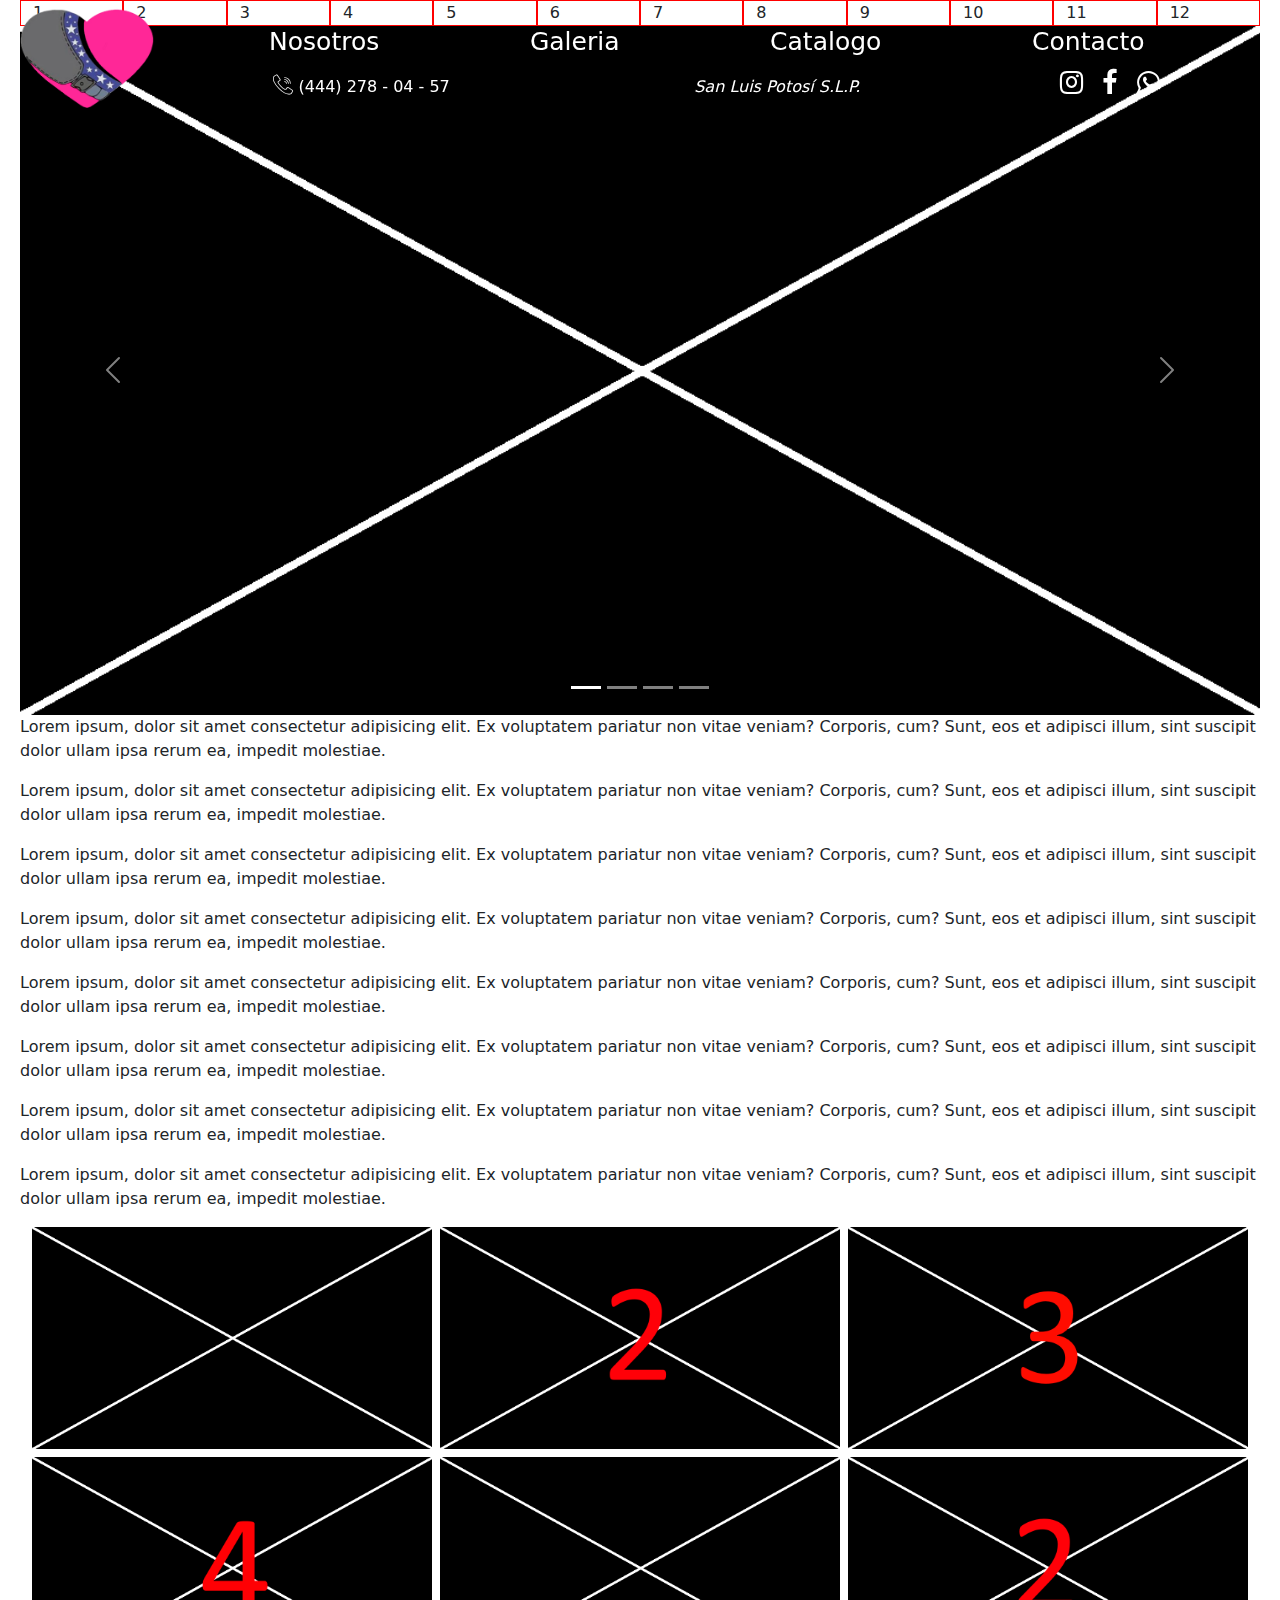
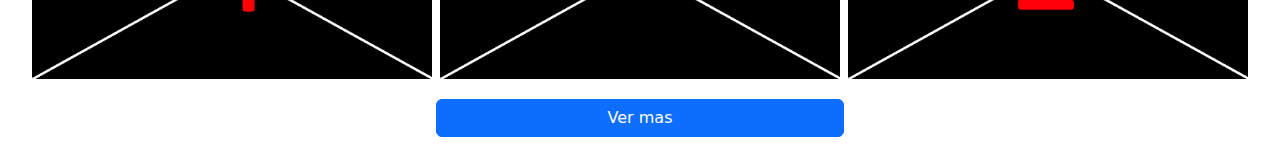
==== commit 306bec74: "add galeria" ====
--- a/index.html
+++ b/index.html
@@ -23,7 +23,7 @@
 </head>
 
 <body>
-    <header class="sticky-top" id="menu">
+    <header class="sticky-top menu" id="menu">
         <nav class="navbar navbar-expand-sm ">
             <div class="container-fluid" style="padding: 0; margin: 0px ">
                 <img src="img/logo.webp" class="" alt="" style="height: 100px;">
@@ -34,18 +34,15 @@
                     <span class="navbar-toggler-icon"></span>
                 </button>
                 <div class="collapse navbar-collapse" id="collapsibleNavId">
-                    <ul class="navbar-nav m-auto" style="padding: 0 40px;">
+                    <ul class="navbar-nav m-auto" style="padding: 0 40px; font-size: 25px;">
                         <li class="nav-item">
                             <a class="nav-link cambiarColor" href="#" aria-current="page">Nosotros</a>
                         </li>
                         <li class="nav-item">
-                            <a class="nav-link cambiarColor" href="#" aria-current="page">Amenidades</a>
-                        </li>
-                        <li class="nav-item">
-                            <a class="nav-link cambiarColor" href="#" aria-current="page">Modelos</a>
-                        </li>
-                        <li class="nav-item">
-                            <a class="nav-link cambiarColor" href="#" aria-current="page">Avance de obra</a>
+                            <a class="nav-link cambiarColor" href="#" aria-current="page">Galeria</a>
+                        </li>
+                        <li class="nav-item">
+                            <a class="nav-link cambiarColor" href="#" aria-current="page">Catalogo</a>
                         </li>
                         <li class="nav-item">
                             <a class="nav-link cambiarColor" href="#" aria-current="page">Contacto</a>
@@ -62,7 +59,7 @@
                             <a href="">
                                 <i class="flaticon-location"></i>
                                 <em class="cambiarColor">
-                                    Calle Onix 120. San Luis Potosí S.L.P.
+                                    San Luis Potosí S.L.P.
                                 </em>
                             </a>
 
@@ -159,6 +156,38 @@
         <p>Lorem ipsum, dolor sit amet consectetur adipisicing elit. Ex voluptatem pariatur non vitae veniam? Corporis,
             cum? Sunt, eos et adipisci illum, sint suscipit dolor ullam ipsa rerum ea, impedit molestiae.</p>
 
+        <div class="container-fluid">
+            <div class="row justify-content-center align-items-center g-2">
+                <div class="col-11 col-md-4">
+                    <img loading="lazy" src="img/galeria/1.png" alt="" srcset="">
+                </div>
+                <div class="col-11 col-md-4">
+                    <img loading="lazy" src="img/galeria/2.png" alt="" srcset="">
+                </div>
+                <div class="col-11 col-md-4">
+                    <img loading="lazy" src="img/galeria/3.png" alt="" srcset="">
+                </div>
+                <div class="col-11 col-md-4">
+                    <img loading="lazy" src="img/galeria/4.png" alt="" srcset="">
+                </div>
+                <div class="col-11 col-md-4">
+                    <img loading="lazy" src="img/galeria/5.png" alt="" srcset="">
+                </div>
+                <div class="col-11 col-md-4">
+                    <img loading="lazy" src="img/galeria/6.png" alt="" srcset="">
+                </div>
+            </div>
+
+            <div class="espacio"></div>
+
+            <div class="row justify-content-center align-items-center g-2">
+                <a name="" id="" class="btn btn-primary col-10 col-md-4" href="#" role="button">Ver mas</a>
+            </div>
+            
+            <div class="espacio"></div>
+
+        </div>
+
 
     </main>
     <footer>
--- a/css/style.css
+++ b/css/style.css
@@ -24,6 +24,17 @@
     color: black;
 }
 
+.menu{
+    background-color: rgba(255, 255, 255,1);
+}
+.espacio{
+    height: 20px;
+}
+
+.cambiarColor {
+    color: black;
+}
+
 
 .navbar-nav li {
     margin: auto;
@@ -31,7 +42,6 @@
 
 .navbar-nav {
     width: 100%;
-    color: white;
 }
 
 .navbar-collapse li {
@@ -52,7 +62,11 @@
     .navbar-collapse li {
         padding: 0;
     }
-    .cambiarColor{
+    .menu{
+        background-color: rgba(255, 255, 255,0);
+    }
+
+    .cambiarColor {
         color: white;
     }
 
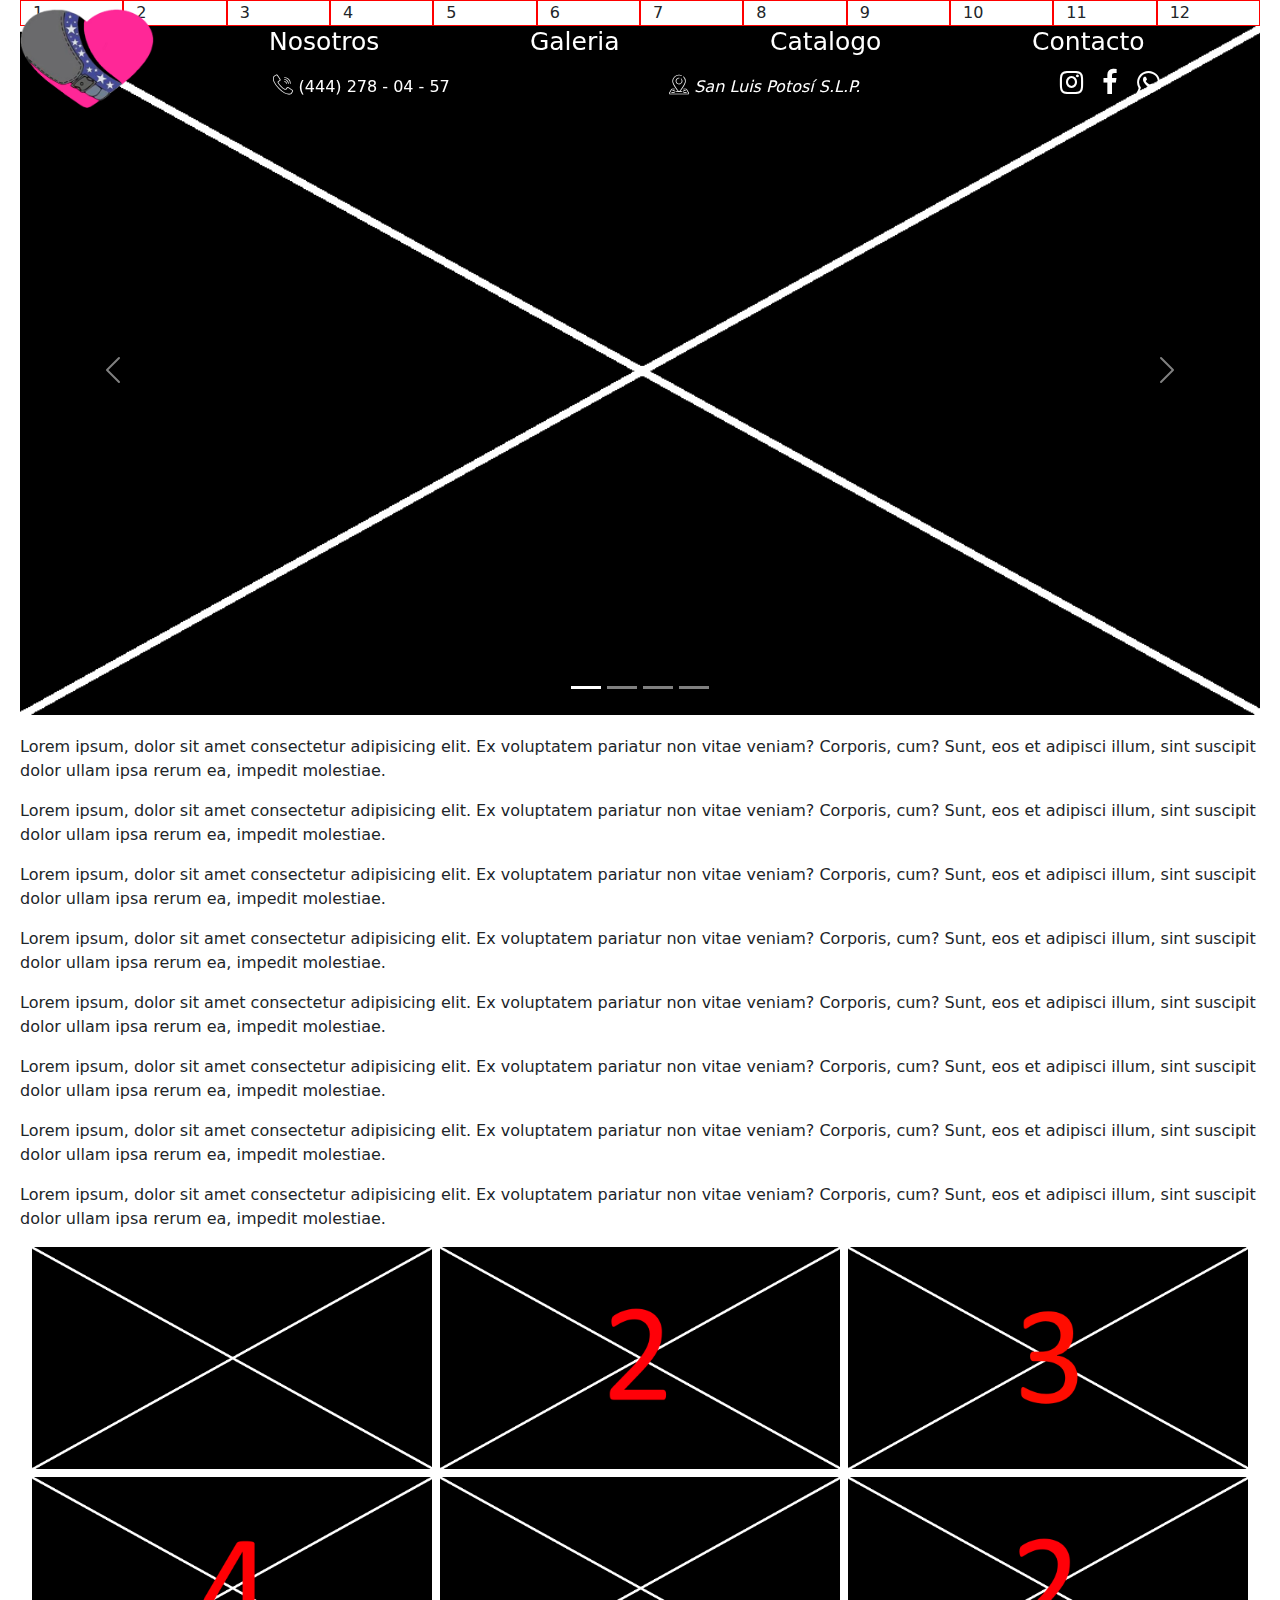
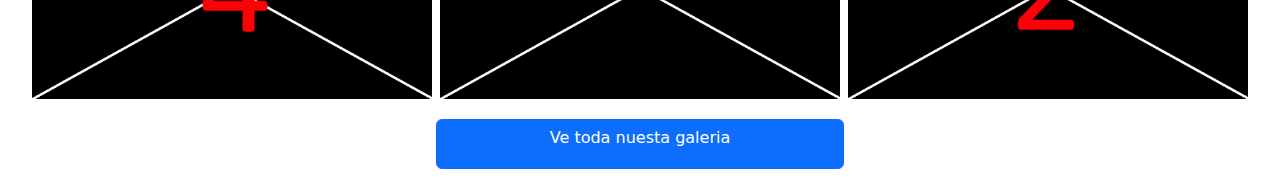
==== commit f3c861ba: "fix boton galeria" ====
--- a/index.html
+++ b/index.html
@@ -55,13 +55,11 @@
                             <a class="cambiarColor" href="tel:(444) 102 6900"> (444) 278 - 04 - 57</a>
                         </li>
 
-                        <li>
-                            <a href="">
-                                <i class="flaticon-location"></i>
-                                <em class="cambiarColor">
-                                    San Luis Potosí S.L.P.
-                                </em>
-                            </a>
+                        <li class="cambiarColor">
+                            <i class="flaticon-location"></i>
+                            <em >
+                                San Luis Potosí S.L.P.
+                            </em>
 
                         </li>
                         <li style="font-size: 1.3em;">
@@ -138,6 +136,7 @@
             </button>
         </div>
         <!--fin carrucel-->
+        <div class="espacio"></div>
 
         <p>Lorem ipsum, dolor sit amet consectetur adipisicing elit. Ex voluptatem pariatur non vitae veniam? Corporis,
             cum? Sunt, eos et adipisci illum, sint suscipit dolor ullam ipsa rerum ea, impedit molestiae.</p>
@@ -180,10 +179,12 @@
 
             <div class="espacio"></div>
 
-            <div class="row justify-content-center align-items-center g-2">
-                <a name="" id="" class="btn btn-primary col-10 col-md-4" href="#" role="button">Ver mas</a>
-            </div>
-            
+            <div class="row justify-content-center align-items-center g-2" >
+                <a name="" id="" class="btn btn-primary col-10 col-md-4" style="height: 50px" href="#" role="button">
+                    Ve toda nuesta galeria
+                </a>
+            </div>
+
             <div class="espacio"></div>
 
         </div>
@@ -203,7 +204,6 @@
     <!--script -->
     <script type="text/JavaScript" src="js/menu.js"></script>
 
-
     <!-- Bootstrap JavaScript Libraries -->
     <script src="https://cdn.jsdelivr.net/npm/@popperjs/core@2.11.6/dist/umd/popper.min.js"
         integrity="sha384-oBqDVmMz9ATKxIep9tiCxS/Z9fNfEXiDAYTujMAeBAsjFuCZSmKbSSUnQlmh/jp3" crossorigin="anonymous">
--- a/css/style.css
+++ b/css/style.css
@@ -22,6 +22,9 @@
 a {
     text-decoration: none;
     color: black;
+}
+img{
+    max-width: 100%;
 }
 
 .menu{
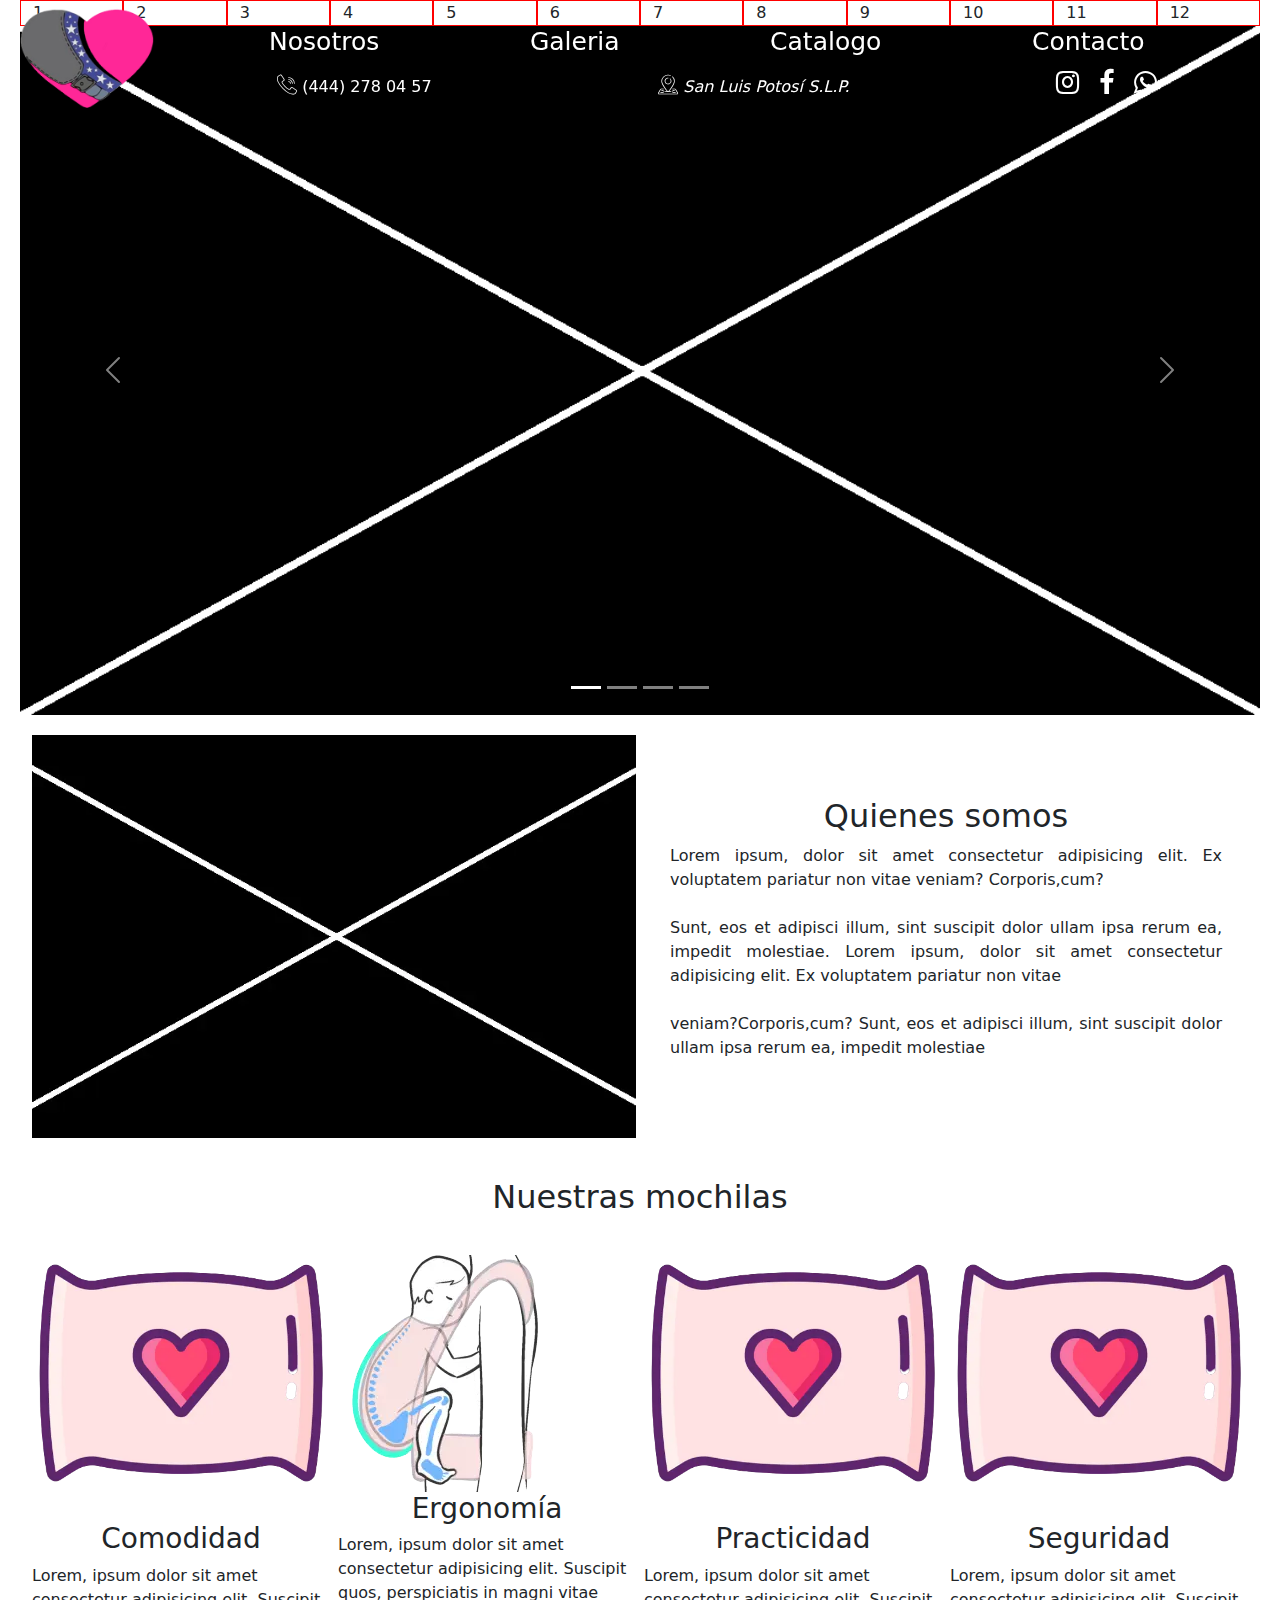
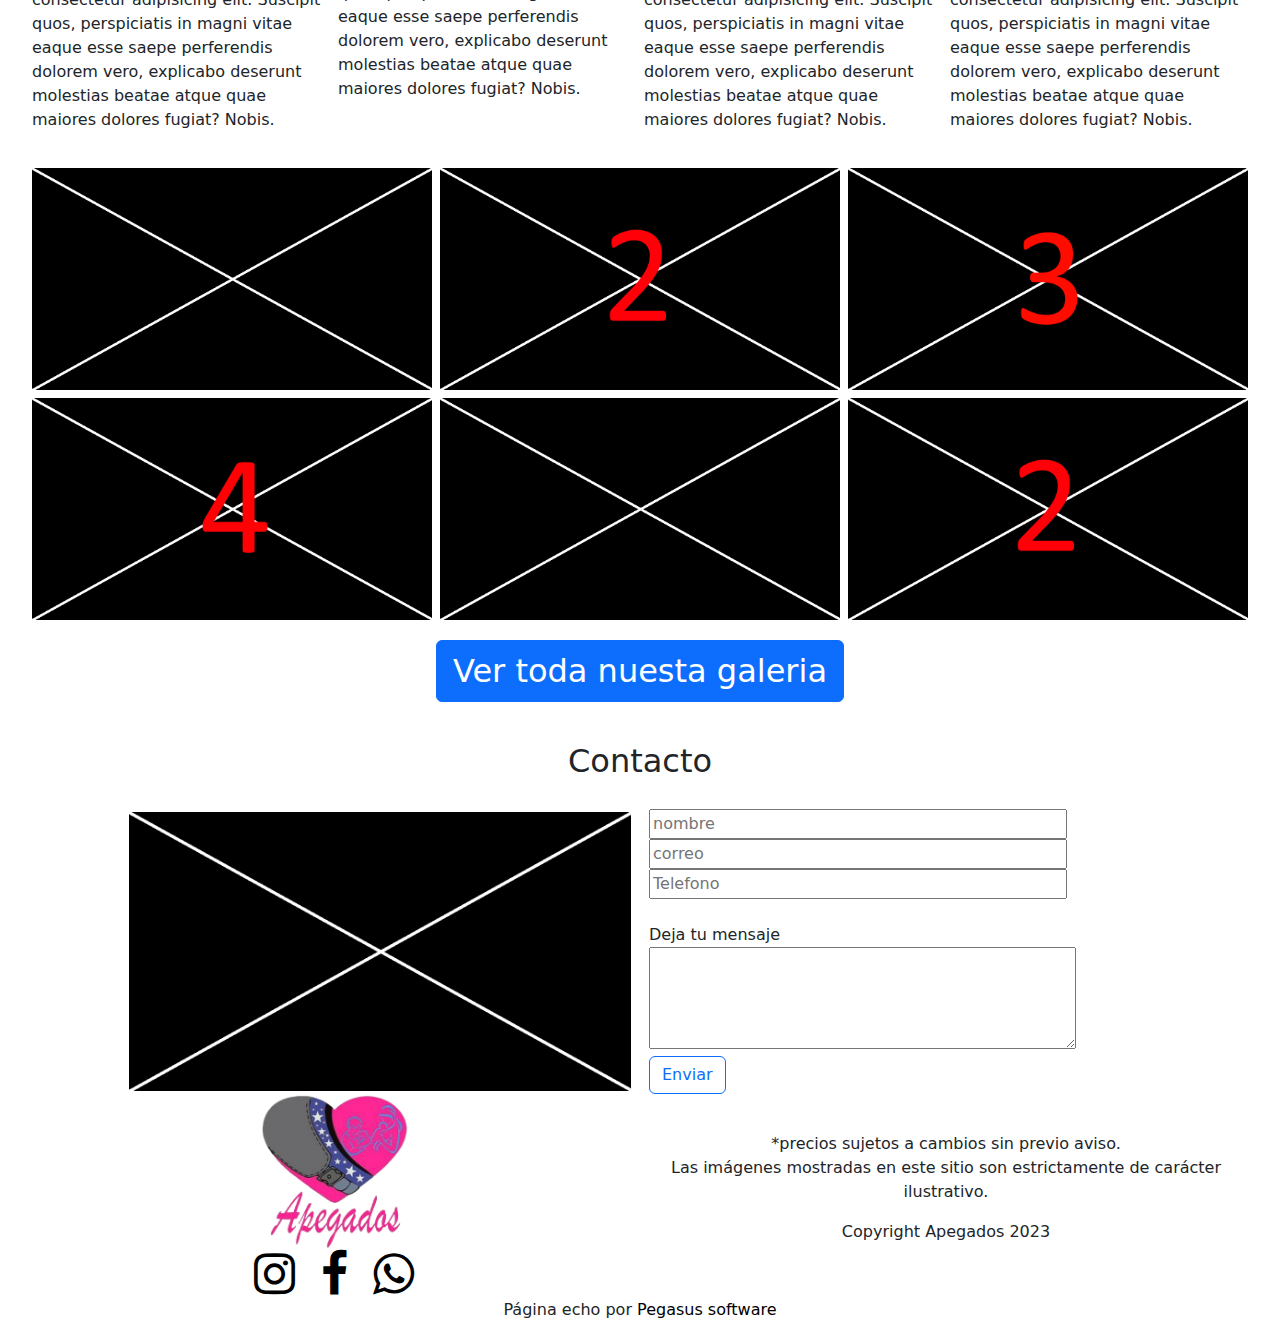
==== commit a4a6b061: "add galeria, add form" ====
--- a/index.html
+++ b/index.html
@@ -2,12 +2,48 @@
 <html lang="es-mx">
 
 <head>
-    <title>Apegados</title>
+    <title>Apegados-A un beso de distancia</title>
     <!-- Required meta tags -->
     <meta charset="utf-8">
     <meta name="viewport" content="width=device-width, initial-scale=1, shrink-to-fit=no">
 
     <link rel="shortcut icon" type="image/x-icon" href="img/logoch.ico">
+
+    <!--etiquetas meta-->
+    <meta name="language" content="spanish">
+    <meta name="geo.region" content="MX">
+    <meta name="description" content="Venta de cargadores, mochilas y todo para tu bebé">
+    <meta name="keywords"
+        content="bebé, cargadores para bebé, articulos para bebé, canguros para bebé, fulart,fulart para bebé">
+    <meta name="robots" content="index, follow">
+    <meta propiet>
+    <meta name="revisit-after" content="7 days">
+    <meta name="abstract" content="Apegados- cargadores para bebé">
+    <meta name="rating" content="general">
+    <meta name="language" content="spanish">
+    <meta name="distribution" content="local"><!--investigas-->
+    <meta name="geo.region" content="MX"><!--investigas-->
+    <meta name="author" content="pegasus">
+    <meta name="copyright" content="Copyright Pegasus 2023">
+    <!--etiquetas meta-->
+
+    <!--miniaturas-->
+    <meta property="og:type" content="website" />
+    <meta property="og:title" content="Apegados-cargadores para tu bebé" />
+    <meta property="og:description" content="Venta de cargadores, mochilas y todo para tu bebé" />
+    <meta property="og:image" content="img/logo.webp" />
+    <meta property="og:image:width" content="800" /><!-- Importante -->
+    <meta property="og:image:height" content="800" /><!-- Importante -->
+    <meta property="og:url" content="apegadosmx.com" />
+    <meta property="og:site_name" content="Apegados todo para tu bebé" />
+    <!--miniaturas-->
+
+    <!--meta evita cache-->
+    <meta http-equiv="Expires" content="0">
+    <meta http-equiv="Last-Modified" content="0">
+    <meta http-equiv="Cache-Control" content="no-cache, mustrevalidate">
+    <meta http-equiv="Pragma" content="no-cache">
+    <!--//meta evita cache-->
 
     <!-- Bootstrap CSS v5.2.1 -->
     <link href="css/bootstrap.min.css" rel="stylesheet" crossorigin="anonymous">
@@ -36,10 +72,10 @@
                 <div class="collapse navbar-collapse" id="collapsibleNavId">
                     <ul class="navbar-nav m-auto" style="padding: 0 40px; font-size: 25px;">
                         <li class="nav-item">
-                            <a class="nav-link cambiarColor" href="#" aria-current="page">Nosotros</a>
+                            <a class="nav-link cambiarColor" href="#nosotros" aria-current="page">Nosotros</a>
                         </li>
                         <li class="nav-item">
-                            <a class="nav-link cambiarColor" href="#" aria-current="page">Galeria</a>
+                            <a class="nav-link cambiarColor" href="#galeria" aria-current="page">Galeria</a>
                         </li>
                         <li class="nav-item">
                             <a class="nav-link cambiarColor" href="#" aria-current="page">Catalogo</a>
@@ -52,12 +88,12 @@
                     <ul class="navbar-nav m-auto " style="">
                         <li class="contact-phone">
                             <i class="flaticon-call cambiarColor"></i>
-                            <a class="cambiarColor" href="tel:(444) 102 6900"> (444) 278 - 04 - 57</a>
+                            <a class="cambiarColor" href="tel:4442780457"> (444) 278 04 57</a>
                         </li>
 
                         <li class="cambiarColor">
                             <i class="flaticon-location"></i>
-                            <em >
+                            <em>
                                 San Luis Potosí S.L.P.
                             </em>
 
@@ -138,61 +174,176 @@
         <!--fin carrucel-->
         <div class="espacio"></div>
 
-        <p>Lorem ipsum, dolor sit amet consectetur adipisicing elit. Ex voluptatem pariatur non vitae veniam? Corporis,
-            cum? Sunt, eos et adipisci illum, sint suscipit dolor ullam ipsa rerum ea, impedit molestiae.</p>
-        <p>Lorem ipsum, dolor sit amet consectetur adipisicing elit. Ex voluptatem pariatur non vitae veniam? Corporis,
-            cum? Sunt, eos et adipisci illum, sint suscipit dolor ullam ipsa rerum ea, impedit molestiae.</p>
-        <p>Lorem ipsum, dolor sit amet consectetur adipisicing elit. Ex voluptatem pariatur non vitae veniam? Corporis,
-            cum? Sunt, eos et adipisci illum, sint suscipit dolor ullam ipsa rerum ea, impedit molestiae.</p>
-        <p>Lorem ipsum, dolor sit amet consectetur adipisicing elit. Ex voluptatem pariatur non vitae veniam? Corporis,
-            cum? Sunt, eos et adipisci illum, sint suscipit dolor ullam ipsa rerum ea, impedit molestiae.</p>
-        <p>Lorem ipsum, dolor sit amet consectetur adipisicing elit. Ex voluptatem pariatur non vitae veniam? Corporis,
-            cum? Sunt, eos et adipisci illum, sint suscipit dolor ullam ipsa rerum ea, impedit molestiae.</p>
-        <p>Lorem ipsum, dolor sit amet consectetur adipisicing elit. Ex voluptatem pariatur non vitae veniam? Corporis,
-            cum? Sunt, eos et adipisci illum, sint suscipit dolor ullam ipsa rerum ea, impedit molestiae.</p>
-        <p>Lorem ipsum, dolor sit amet consectetur adipisicing elit. Ex voluptatem pariatur non vitae veniam? Corporis,
-            cum? Sunt, eos et adipisci illum, sint suscipit dolor ullam ipsa rerum ea, impedit molestiae.</p>
-        <p>Lorem ipsum, dolor sit amet consectetur adipisicing elit. Ex voluptatem pariatur non vitae veniam? Corporis,
-            cum? Sunt, eos et adipisci illum, sint suscipit dolor ullam ipsa rerum ea, impedit molestiae.</p>
-
+        <!--nosotros-->
+        <div class="nosotros container-fluid">
+            <div class="row justify-content-center align-items-center g-2">
+                <div class="col-12 col-md-6">
+                    <img src="img/nosotros.webp" alt="">
+                </div>
+
+                <div class="col-12 col-md-6" style="padding: 30px; text-align: justify;">
+                    <h2>Quienes somos</h2>
+                    <p>Lorem ipsum, dolor sit amet consectetur adipisicing elit. Ex voluptatem pariatur non vitae
+                        veniam? Corporis,cum?
+                        <br>
+                        <br>
+                        Sunt, eos et adipisci illum, sint suscipit dolor ullam ipsa rerum ea,
+                        impedit molestiae. Lorem ipsum, dolor sit amet consectetur adipisicing elit. Ex voluptatem
+                        pariatur non vitae
+                        <br>
+                        <br>
+                        veniam?Corporis,cum? Sunt, eos et adipisci illum, sint suscipit dolor ullam ipsa rerum ea,
+                        impedit molestiae
+                    </p>
+                </div>
+            </div>
+        </div>
+        <!--/nosotros-->
+
+        <div class="espacio"></div>
+        <div class="espacio"></div>
+
+        <!--nuestro producto-->
         <div class="container-fluid">
             <div class="row justify-content-center align-items-center g-2">
-                <div class="col-11 col-md-4">
-                    <img loading="lazy" src="img/galeria/1.png" alt="" srcset="">
-                </div>
-                <div class="col-11 col-md-4">
-                    <img loading="lazy" src="img/galeria/2.png" alt="" srcset="">
-                </div>
-                <div class="col-11 col-md-4">
-                    <img loading="lazy" src="img/galeria/3.png" alt="" srcset="">
-                </div>
-                <div class="col-11 col-md-4">
-                    <img loading="lazy" src="img/galeria/4.png" alt="" srcset="">
-                </div>
-                <div class="col-11 col-md-4">
-                    <img loading="lazy" src="img/galeria/5.png" alt="" srcset="">
-                </div>
-                <div class="col-11 col-md-4">
-                    <img loading="lazy" src="img/galeria/6.png" alt="" srcset="">
+                <h2 class="col-12">Nuestras mochilas</h2>
+            </div>
+            <div class="row justify-content-center align-items-center g-2">
+                <div class="col-12 col-md-2 col-lg-3">
+                    <img src="img/ventajas/comodidad.webp" alt="">
+                    <h3>Comodidad</h3>
+                    <p>
+                        Lorem, ipsum dolor sit amet consectetur adipisicing elit. Suscipit quos, perspiciatis in magni
+                        vitae eaque esse saepe perferendis dolorem vero, explicabo deserunt molestias beatae atque quae
+                        maiores dolores fugiat? Nobis.
+                    </p>
+                </div>
+                <div class="col-12 col-md-2 col-lg-3">
+                    <img src="img/ventajas/ergonomia.webp" alt="">
+                    <h3>Ergonomía</h3>
+                    <p>
+                        Lorem, ipsum dolor sit amet consectetur adipisicing elit. Suscipit quos, perspiciatis in magni
+                        vitae eaque esse saepe perferendis dolorem vero, explicabo deserunt molestias beatae atque quae
+                        maiores dolores fugiat? Nobis.
+                    </p>
+                </div>
+                <div class="col-12 col-md-2 col-lg-3">
+                    <img src="img/ventajas/comodidad.webp" alt="">
+                    <h3>Practicidad</h3>
+                    <p>
+                        Lorem, ipsum dolor sit amet consectetur adipisicing elit. Suscipit quos, perspiciatis in magni
+                        vitae eaque esse saepe perferendis dolorem vero, explicabo deserunt molestias beatae atque quae
+                        maiores dolores fugiat? Nobis.
+                    </p>
+                </div>
+
+                <div class="col-12 col-md-2 col-lg-3">
+                    <img src="img/ventajas/comodidad.webp" alt="">
+                    <h3>Seguridad</h3>
+                    <p>
+                        Lorem, ipsum dolor sit amet consectetur adipisicing elit. Suscipit quos, perspiciatis in magni
+                        vitae eaque esse saepe perferendis dolorem vero, explicabo deserunt molestias beatae atque quae
+                        maiores dolores fugiat? Nobis.
+                    </p>
+                </div>
+            </div>
+
+        </div>
+        <!--/nuestro producto-->
+
+        <div id="galeria" class="espacio"></div>
+
+        <div class="container-fluid">
+            <div class="row justify-content-center align-items-center g-2">
+                <div class="col-11 col-md-4">
+                    <img class="zoom_img" loading="lazy" src="img/galeria/1.png" alt="" srcset="">
+                </div>
+                <div class="col-11 col-md-4">
+                    <img class="zoom_img" loading="lazy" src="img/galeria/2.png" alt="" srcset="">
+                </div>
+                <div class="col-11 col-md-4">
+                    <img class="zoom_img" loading="lazy" src="img/galeria/3.png" alt="" srcset="">
+                </div>
+                <div class="col-11 col-md-4">
+                    <img class="zoom_img" loading="lazy" src="img/galeria/4.png" alt="" srcset="">
+                </div>
+                <div class="col-11 col-md-4">
+                    <img class="zoom_img" loading="lazy" src="img/galeria/5.png" alt="" srcset="">
+                </div>
+                <div class="col-11 col-md-4">
+                    <img class="zoom_img" loading="lazy" src="img/galeria/6.png" alt="" srcset="">
                 </div>
             </div>
 
             <div class="espacio"></div>
 
-            <div class="row justify-content-center align-items-center g-2" >
-                <a name="" id="" class="btn btn-primary col-10 col-md-4" style="height: 50px" href="#" role="button">
-                    Ve toda nuesta galeria
+            <div class="row justify-content-center align-items-center g-2">
+                <a name="" id="" class="btn btn-primary col-10 col-md-4" style="font-size: 2rem;" href="#"
+                    role="button">
+                    Ver toda nuesta galeria
                 </a>
             </div>
 
+        </div>
+
+        <div class="espacio"></div>
+        <div class="espacio"></div>
+
+        <div class="container-fluid">
+            <h2>Contacto</h2>
             <div class="espacio"></div>
-
-        </div>
+            <div class="row justify-content-center align-items-center g-2">
+                <div class="col-5">
+                    <img src="img/contacto.png" alt="">
+                </div>
+                <form style="margin-left: 10px;" class="col-5" action="" method="post">
+                    <input class="col-12 col-lg-10" type="text" name="" id="nombre" placeholder="nombre">
+                    <input class="col-12 col-lg-10" type="email" name="" id="correo" placeholder="correo">
+                    <input class="col-12 col-lg-10" type="tel" name="" id="telefono" placeholder="Telefono">
+                    <br>
+                    <br>
+                    <p style="margin: 0;"><label for="mensaje">Deja tu mensaje</label></p>
+                    <textarea id="mensaje" name="mensaje" rows="4" cols="50"></textarea>
+                    <br>
+                    <div class="col-10">
+                        <button type="button" class="btn btn-outline-primary">Enviar</button>
+                    </div>
+                    
+                    
+                </form>
+            </div>
+        </div>
+
 
 
     </main>
-    <footer>
-        <!-- place footer here -->
+    <footer class="container-fluid" style="text-align: center;">
+        <div class="row justify-content-center align-items-center g-2 Copyright">
+            <div class="col-12 col-md-6">
+                <img class="col-3 " src="img/logo.png" alt="">
+                <br>
+                <a href="#instagram#" target="_blank" style="padding: 10px;"><i class="fa fa-instagram"
+                        style="font-size: 3em;"></i></a>
+                <a class="" href="#facebook#" target="_blank" style="padding: 10px;">
+                    <i class="fa fa-facebook" style="font-size: 3em;"></i></a>
+                <a class="" href="https://wa.me/524442780457" target="_blank" style="padding: 10px;">
+                    <i class="fa fa-whatsapp" style="font-size: 3em;"></i></a>
+            </div>
+
+            <div class="col-12 col-md-6">
+                <p>*precios sujetos a cambios sin previo aviso.
+                    <br> Las imágenes mostradas en este sitio son estrictamente de carácter ilustrativo.
+                </p>
+                <p>Copyright Apegados 2023</p>
+            </div>
+        </div>
+
+        <div class="row justify-content-center align-items-center g-2">
+            <div class="col-12">
+                <p>Página echo por <a target="_blank" href="https://www.google.com/">Pegasus software</a> </p>
+            </div>
+        </div>
+
     </footer>
 
     <!--iniciar aos-->
@@ -203,6 +354,7 @@
 
     <!--script -->
     <script type="text/JavaScript" src="js/menu.js"></script>
+    <script type="text/JavaScript" src="js/modal_Imagen.js"></script>
 
     <!-- Bootstrap JavaScript Libraries -->
     <script src="https://cdn.jsdelivr.net/npm/@popperjs/core@2.11.6/dist/umd/popper.min.js"
--- a/css/style.css
+++ b/css/style.css
@@ -18,19 +18,24 @@
     max-width: 1440px;
     margin: auto;
 }
+h1,h2,h3,h4{
+    text-align: center;
+}
 
 a {
     text-decoration: none;
     color: black;
 }
-img{
+
+img {
     max-width: 100%;
 }
 
-.menu{
-    background-color: rgba(255, 255, 255,1);
+.menu {
+    background-color: rgba(255, 255, 255, 1);
 }
-.espacio{
+
+.espacio {
     height: 20px;
 }
 
@@ -56,6 +61,16 @@
     max-height: 100%;
 }
 
+.Copyright {}
+
+.zoom_img{
+    transition: transform .2s;
+}
+
+.zoom_img:hover {
+    transform: scale(1.3);
+}
+
 @media (min-width: 576px) {
     .navbar-collapse {
         display: grid !important;
@@ -65,8 +80,9 @@
     .navbar-collapse li {
         padding: 0;
     }
-    .menu{
-        background-color: rgba(255, 255, 255,0);
+
+    .menu {
+        background-color: rgba(255, 255, 255, 0);
     }
 
     .cambiarColor {
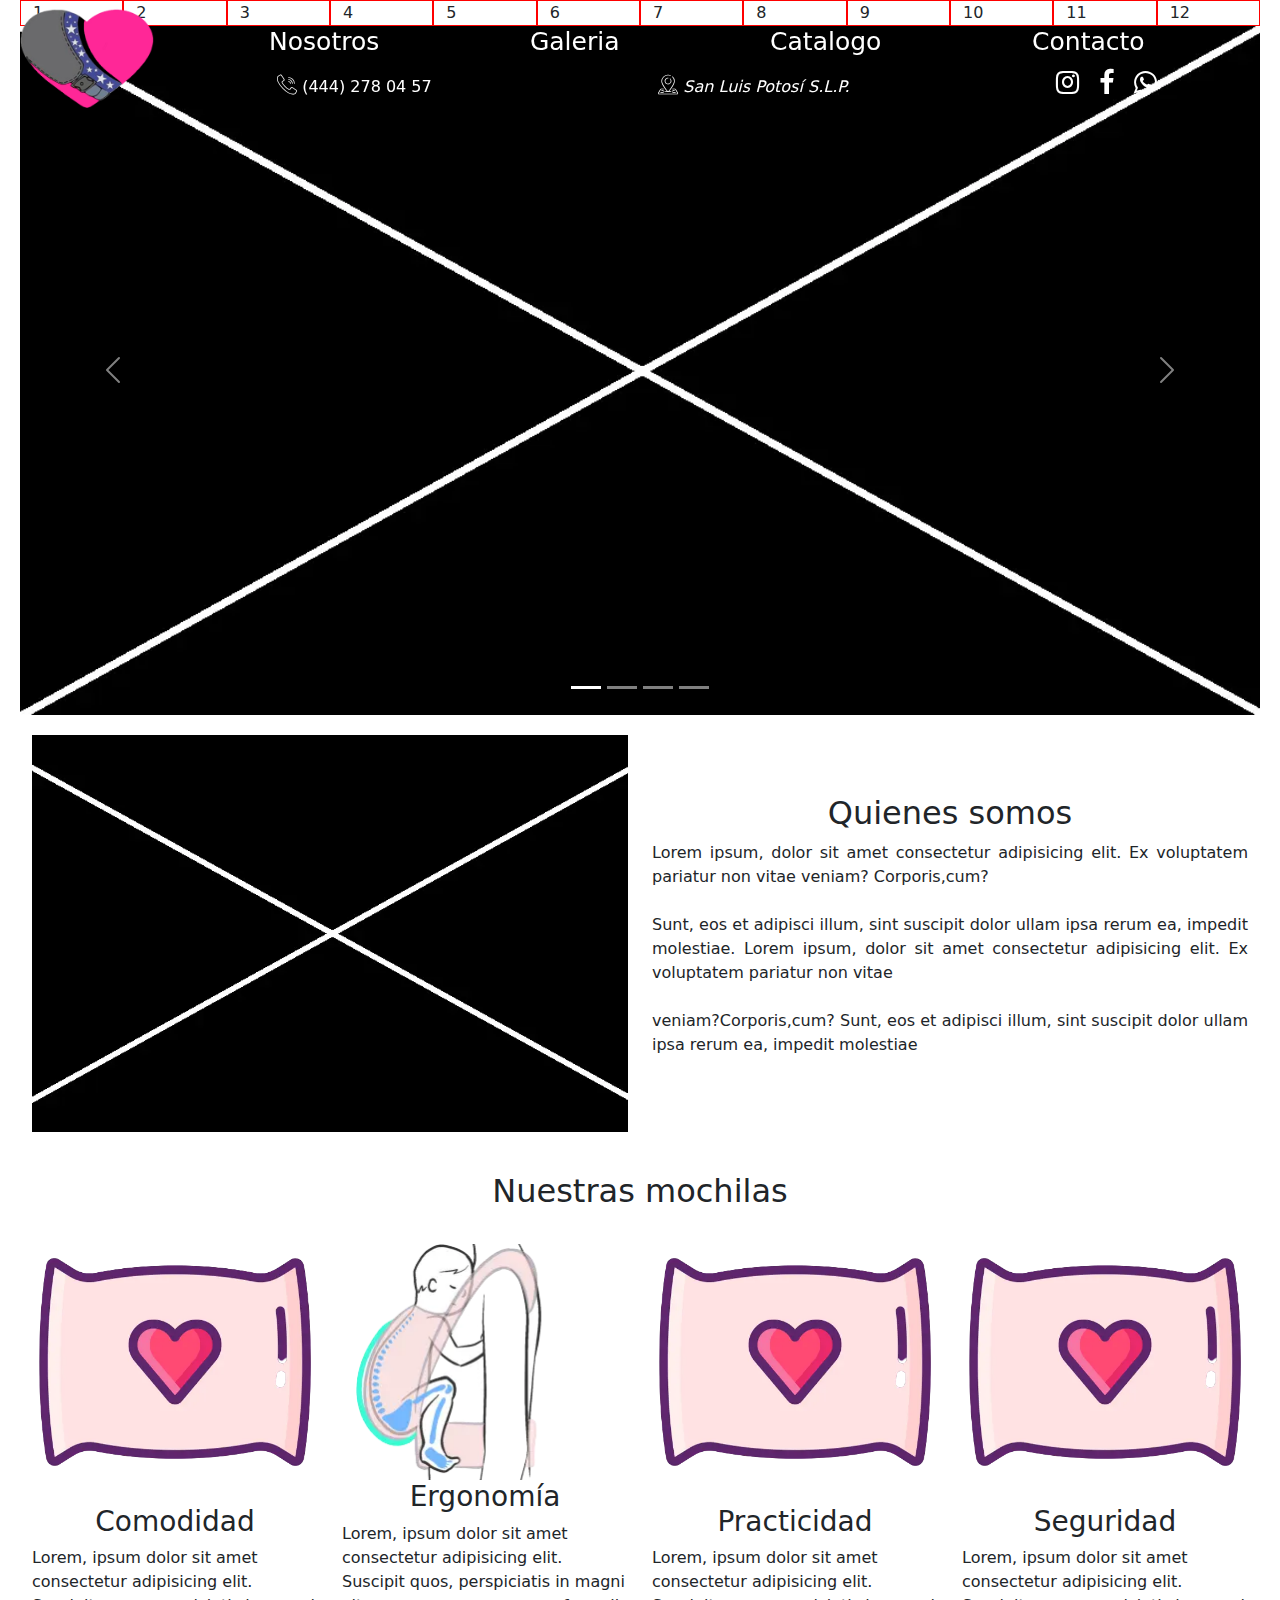
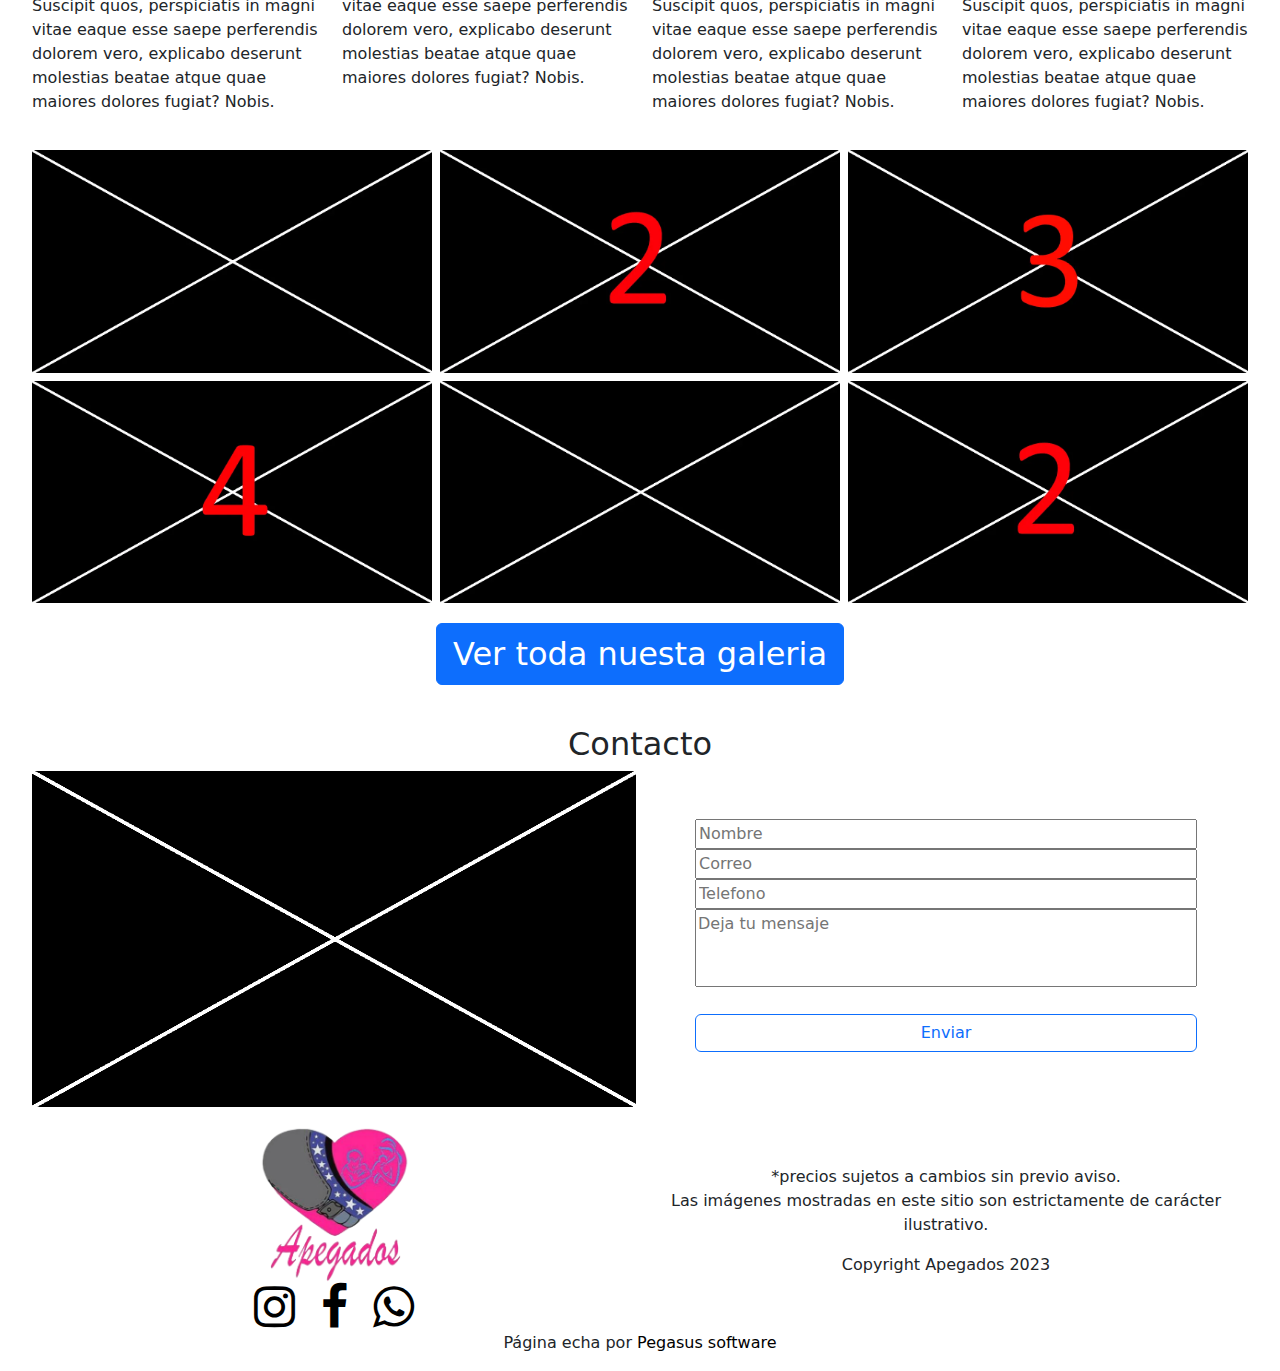
==== commit 4be7526c: "add formulario" ====
--- a/index.html
+++ b/index.html
@@ -23,8 +23,8 @@
     <meta name="language" content="spanish">
     <meta name="distribution" content="local"><!--investigas-->
     <meta name="geo.region" content="MX"><!--investigas-->
-    <meta name="author" content="pegasus">
-    <meta name="copyright" content="Copyright Pegasus 2023">
+    <meta name="author" content="Apegados">
+    <meta name="copyright" content="Copyright Apegados 2023">
     <!--etiquetas meta-->
 
     <!--miniaturas-->
@@ -56,13 +56,17 @@
     <link rel="stylesheet" type="text/css" href="css/font-awesome.min.css?v=2.1">
 
 
+
 </head>
 
 <body>
+    <div id="inicio"></div>
     <header class="sticky-top menu" id="menu">
         <nav class="navbar navbar-expand-sm ">
             <div class="container-fluid" style="padding: 0; margin: 0px ">
-                <img src="img/logo.webp" class="" alt="" style="height: 100px;">
+                <a href="#inicio">
+                    <img src="img/logo.webp" class="" alt="" style="height: 100px;">
+                </a>
 
                 <button class="navbar-toggler d-lg-none" type="button" data-bs-toggle="collapse"
                     data-bs-target="#collapsibleNavId" aria-controls="collapsibleNavId" aria-expanded="false"
@@ -75,13 +79,13 @@
                             <a class="nav-link cambiarColor" href="#nosotros" aria-current="page">Nosotros</a>
                         </li>
                         <li class="nav-item">
-                            <a class="nav-link cambiarColor" href="#galeria" aria-current="page">Galeria</a>
+                            <a class="nav-link cambiarColor" href="galeria.html" aria-current="page">Galeria</a>
                         </li>
                         <li class="nav-item">
                             <a class="nav-link cambiarColor" href="#" aria-current="page">Catalogo</a>
                         </li>
                         <li class="nav-item">
-                            <a class="nav-link cambiarColor" href="#" aria-current="page">Contacto</a>
+                            <a class="nav-link cambiarColor" href="#contacto" aria-current="page">Contacto</a>
                         </li>
 
                     </ul>
@@ -113,7 +117,7 @@
             </div>
         </nav>
     </header>
-    <main id="principal">
+    <main class="principal" id="principal">
 
         <!--regla borrar-->
         <style>
@@ -150,16 +154,16 @@
             </ol>
             <div class="carousel-inner" role="listbox">
                 <div class="carousel-item active">
-                    <img src="img/carrucel/1.png" class="w-100 d-block" alt="First slide">
+                    <img src="img/carrucel/1.webp" class="w-100 d-block" alt="First slide">
                 </div>
                 <div class="carousel-item">
-                    <img src="img/carrucel/2.png" class="w-100 d-block" alt="Second slide">
+                    <img src="img/carrucel/2.webp" class="w-100 d-block" alt="Second slide">
                 </div>
                 <div class="carousel-item">
-                    <img src="img/carrucel/3.png" class="w-100 d-block" alt="Third slide">
+                    <img src="img/carrucel/3.webp" class="w-100 d-block" alt="Third slide">
                 </div>
                 <div class="carousel-item">
-                    <img src="img/carrucel/4.png" class="w-100 d-block" alt="Third slide">
+                    <img src="img/carrucel/4.webp" class="w-100 d-block" alt="Third slide">
                 </div>
             </div>
             <button class="carousel-control-prev" type="button" data-bs-target="#carouselId" data-bs-slide="prev">
@@ -172,16 +176,16 @@
             </button>
         </div>
         <!--fin carrucel-->
-        <div class="espacio"></div>
+        <div class="espacio" id="nosotros"></div>
 
         <!--nosotros-->
         <div class="nosotros container-fluid">
-            <div class="row justify-content-center align-items-center g-2">
+            <div class="row justify-content-center align-items-center">
                 <div class="col-12 col-md-6">
                     <img src="img/nosotros.webp" alt="">
                 </div>
 
-                <div class="col-12 col-md-6" style="padding: 30px; text-align: justify;">
+                <div class="col-12 col-md-6 nosotros" style=" text-align: justify;">
                     <h2>Quienes somos</h2>
                     <p>Lorem ipsum, dolor sit amet consectetur adipisicing elit. Ex voluptatem pariatur non vitae
                         veniam? Corporis,cum?
@@ -205,11 +209,11 @@
 
         <!--nuestro producto-->
         <div class="container-fluid">
-            <div class="row justify-content-center align-items-center g-2">
+            <div class="row justify-content-center align-items-center">
                 <h2 class="col-12">Nuestras mochilas</h2>
             </div>
-            <div class="row justify-content-center align-items-center g-2">
-                <div class="col-12 col-md-2 col-lg-3">
+            <div class="row justify-content-center align-items-center">
+                <div class="col-12 col-md-5 col-lg-3">
                     <img src="img/ventajas/comodidad.webp" alt="">
                     <h3>Comodidad</h3>
                     <p>
@@ -218,7 +222,7 @@
                         maiores dolores fugiat? Nobis.
                     </p>
                 </div>
-                <div class="col-12 col-md-2 col-lg-3">
+                <div class="col-12 col-md-5 col-lg-3">
                     <img src="img/ventajas/ergonomia.webp" alt="">
                     <h3>Ergonomía</h3>
                     <p>
@@ -227,7 +231,7 @@
                         maiores dolores fugiat? Nobis.
                     </p>
                 </div>
-                <div class="col-12 col-md-2 col-lg-3">
+                <div class="col-12 col-md-5 col-lg-3">
                     <img src="img/ventajas/comodidad.webp" alt="">
                     <h3>Practicidad</h3>
                     <p>
@@ -237,7 +241,7 @@
                     </p>
                 </div>
 
-                <div class="col-12 col-md-2 col-lg-3">
+                <div class="col-12 col-md-5 col-lg-3">
                     <img src="img/ventajas/comodidad.webp" alt="">
                     <h3>Seguridad</h3>
                     <p>
@@ -255,30 +259,30 @@
 
         <div class="container-fluid">
             <div class="row justify-content-center align-items-center g-2">
-                <div class="col-11 col-md-4">
-                    <img class="zoom_img" loading="lazy" src="img/galeria/1.png" alt="" srcset="">
-                </div>
-                <div class="col-11 col-md-4">
-                    <img class="zoom_img" loading="lazy" src="img/galeria/2.png" alt="" srcset="">
-                </div>
-                <div class="col-11 col-md-4">
-                    <img class="zoom_img" loading="lazy" src="img/galeria/3.png" alt="" srcset="">
-                </div>
-                <div class="col-11 col-md-4">
-                    <img class="zoom_img" loading="lazy" src="img/galeria/4.png" alt="" srcset="">
-                </div>
-                <div class="col-11 col-md-4">
-                    <img class="zoom_img" loading="lazy" src="img/galeria/5.png" alt="" srcset="">
-                </div>
-                <div class="col-11 col-md-4">
-                    <img class="zoom_img" loading="lazy" src="img/galeria/6.png" alt="" srcset="">
+                <div class="col-11 col-md-6 col-lg-4">
+                    <img class="zoom_img" loading="lazy" src="img/galeria/1.webp" alt="" srcset="">
+                </div>
+                <div class="col-11 col-md-6 col-lg-4">
+                    <img class="zoom_img" loading="lazy" src="img/galeria/2.webp" alt="" srcset="">
+                </div>
+                <div class="col-11 col-md-6 col-lg-4">
+                    <img class="zoom_img" loading="lazy" src="img/galeria/3.webp" alt="" srcset="">
+                </div>
+                <div class="col-11 col-md-6 col-lg-4">
+                    <img class="zoom_img" loading="lazy" src="img/galeria/4.webp" alt="" srcset="">
+                </div>
+                <div class="col-11 col-md-6 col-lg-4">
+                    <img class="zoom_img" loading="lazy" src="img/galeria/5.webp" alt="" srcset="">
+                </div>
+                <div class="col-11 col-md-6 col-lg-4">
+                    <img class="zoom_img" loading="lazy" src="img/galeria/6.webp" alt="" srcset="">
                 </div>
             </div>
 
             <div class="espacio"></div>
-
+            <div id="contacto"></div>
             <div class="row justify-content-center align-items-center g-2">
-                <a name="" id="" class="btn btn-primary col-10 col-md-4" style="font-size: 2rem;" href="#"
+                <a name="" id="" class="btn btn-primary col-10 col-md-4" style="font-size: 2rem;" href="galeria.html"
                     role="button">
                     Ver toda nuesta galeria
                 </a>
@@ -289,34 +293,31 @@
         <div class="espacio"></div>
         <div class="espacio"></div>
 
+
         <div class="container-fluid">
             <h2>Contacto</h2>
-            <div class="espacio"></div>
             <div class="row justify-content-center align-items-center g-2">
-                <div class="col-5">
+                <div class="col-12 col-lg-6">
                     <img src="img/contacto.png" alt="">
                 </div>
-                <form style="margin-left: 10px;" class="col-5" action="" method="post">
-                    <input class="col-12 col-lg-10" type="text" name="" id="nombre" placeholder="nombre">
-                    <input class="col-12 col-lg-10" type="email" name="" id="correo" placeholder="correo">
-                    <input class="col-12 col-lg-10" type="tel" name="" id="telefono" placeholder="Telefono">
-                    <br>
-                    <br>
-                    <p style="margin: 0;"><label for="mensaje">Deja tu mensaje</label></p>
-                    <textarea id="mensaje" name="mensaje" rows="4" cols="50"></textarea>
-                    <br>
-                    <div class="col-10">
-                        <button type="button" class="btn btn-outline-primary">Enviar</button>
+                <br>
+                <form style="margin: auto;" class="col-12 col-md-10 col-lg-5" action="./enviar.php" method='POST'>
+                    <input class="col-12 inp_contacto" type="text" name="" id="nombre" placeholder="Nombre">
+                    <input class="col-12 inp_contacto" type="email" name="" id="correo" placeholder="Correo">
+                    <input class="col-12  inp_contacto" type="tel" name="" id="telefono" placeholder="Telefono">
+                    <textarea class="col-12  inp_contacto" id="mensaje" name="mensaje" rows="3"
+                        placeholder="Deja tu mensaje" style="resize: none;"></textarea>
+                    <div class="espacio"></div>
+                    <div class="col-12 ">
+                        <button type="button" class="btn btn-outline-primary col-12">Enviar</button>
                     </div>
-                    
-                    
                 </form>
             </div>
         </div>
-
-
-
     </main>
+
+    <div class="espacio"></div>
+
     <footer class="container-fluid" style="text-align: center;">
         <div class="row justify-content-center align-items-center g-2 Copyright">
             <div class="col-12 col-md-6">
@@ -340,12 +341,12 @@
 
         <div class="row justify-content-center align-items-center g-2">
             <div class="col-12">
-                <p>Página echo por <a target="_blank" href="https://www.google.com/">Pegasus software</a> </p>
+                <p>Página echa por <a target="_blank" href="https://www.google.com/">Pegasus software</a> </p>
             </div>
         </div>
 
     </footer>
-
+    
     <!--iniciar aos-->
     <script src="https://unpkg.com/aos@2.3.1/dist/aos.js"></script>
     <script>
@@ -354,7 +355,6 @@
 
     <!--script -->
     <script type="text/JavaScript" src="js/menu.js"></script>
-    <script type="text/JavaScript" src="js/modal_Imagen.js"></script>
 
     <!-- Bootstrap JavaScript Libraries -->
     <script src="https://cdn.jsdelivr.net/npm/@popperjs/core@2.11.6/dist/umd/popper.min.js"
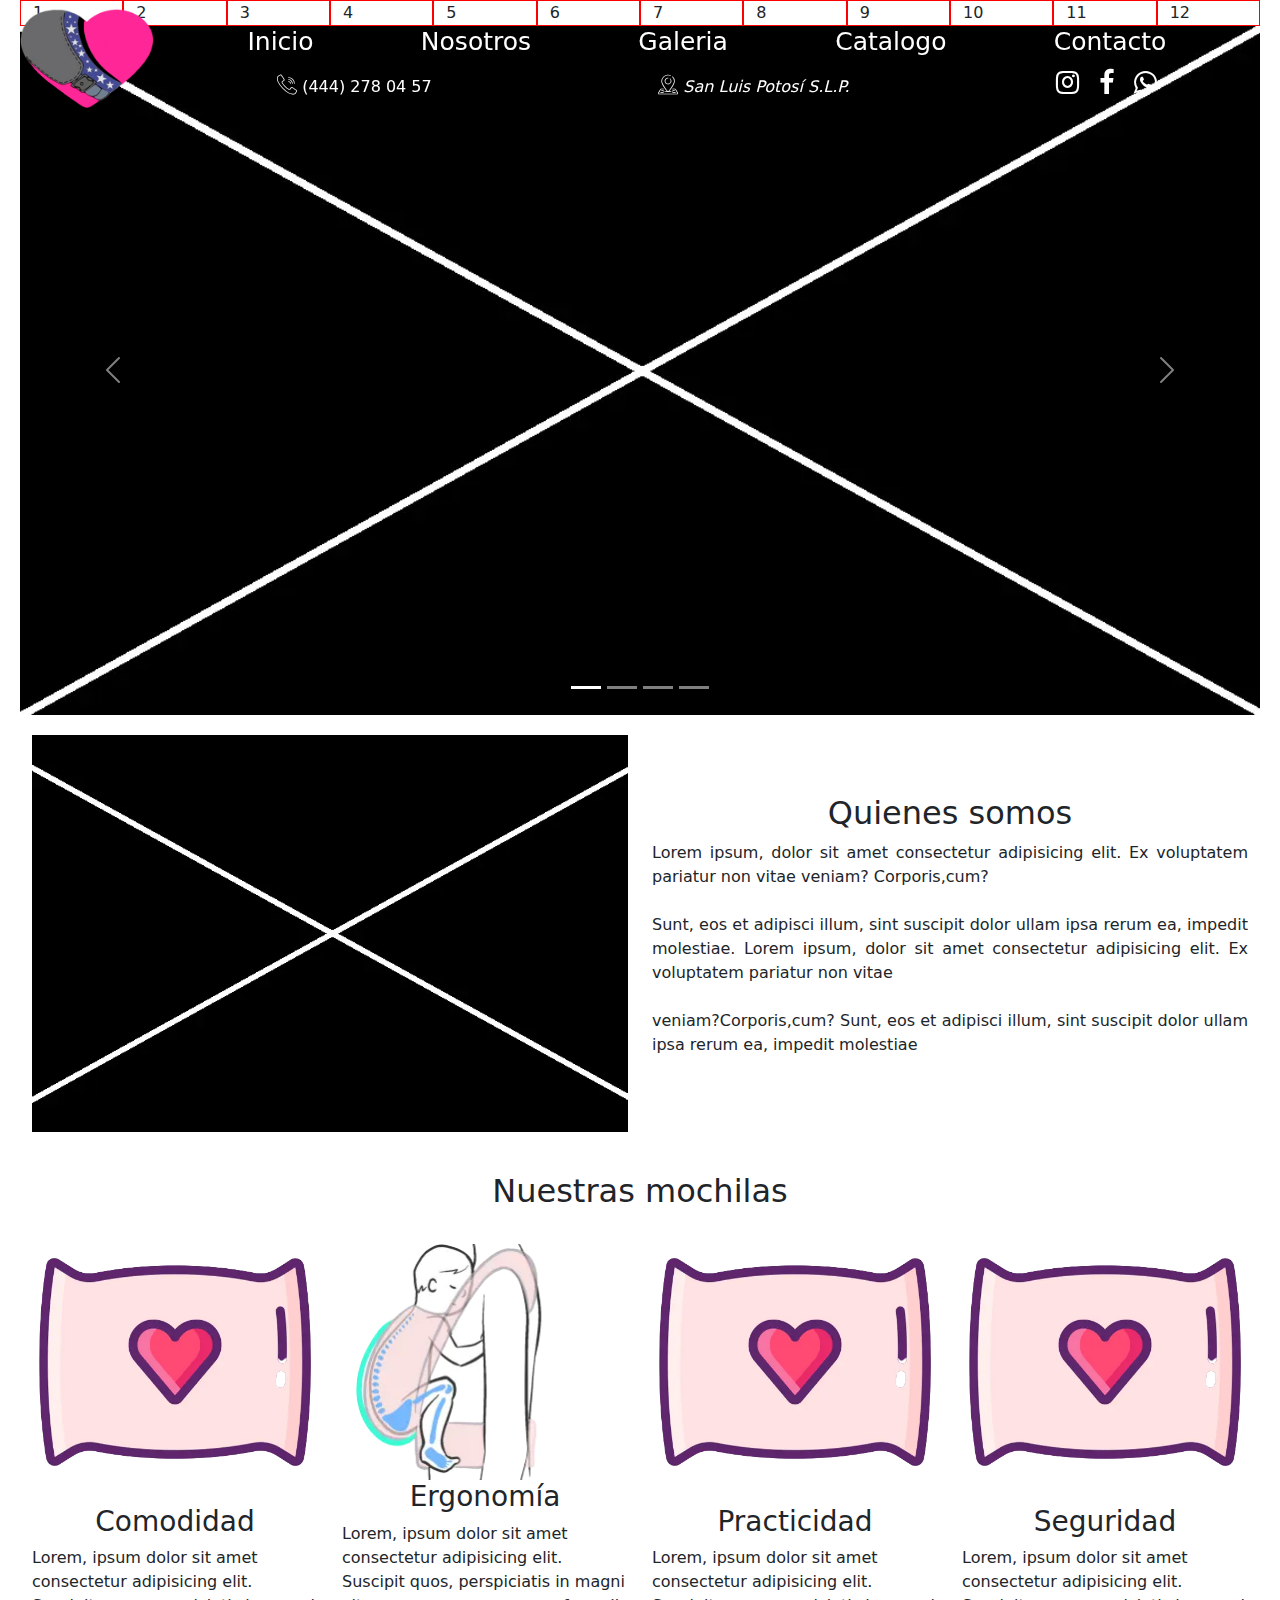
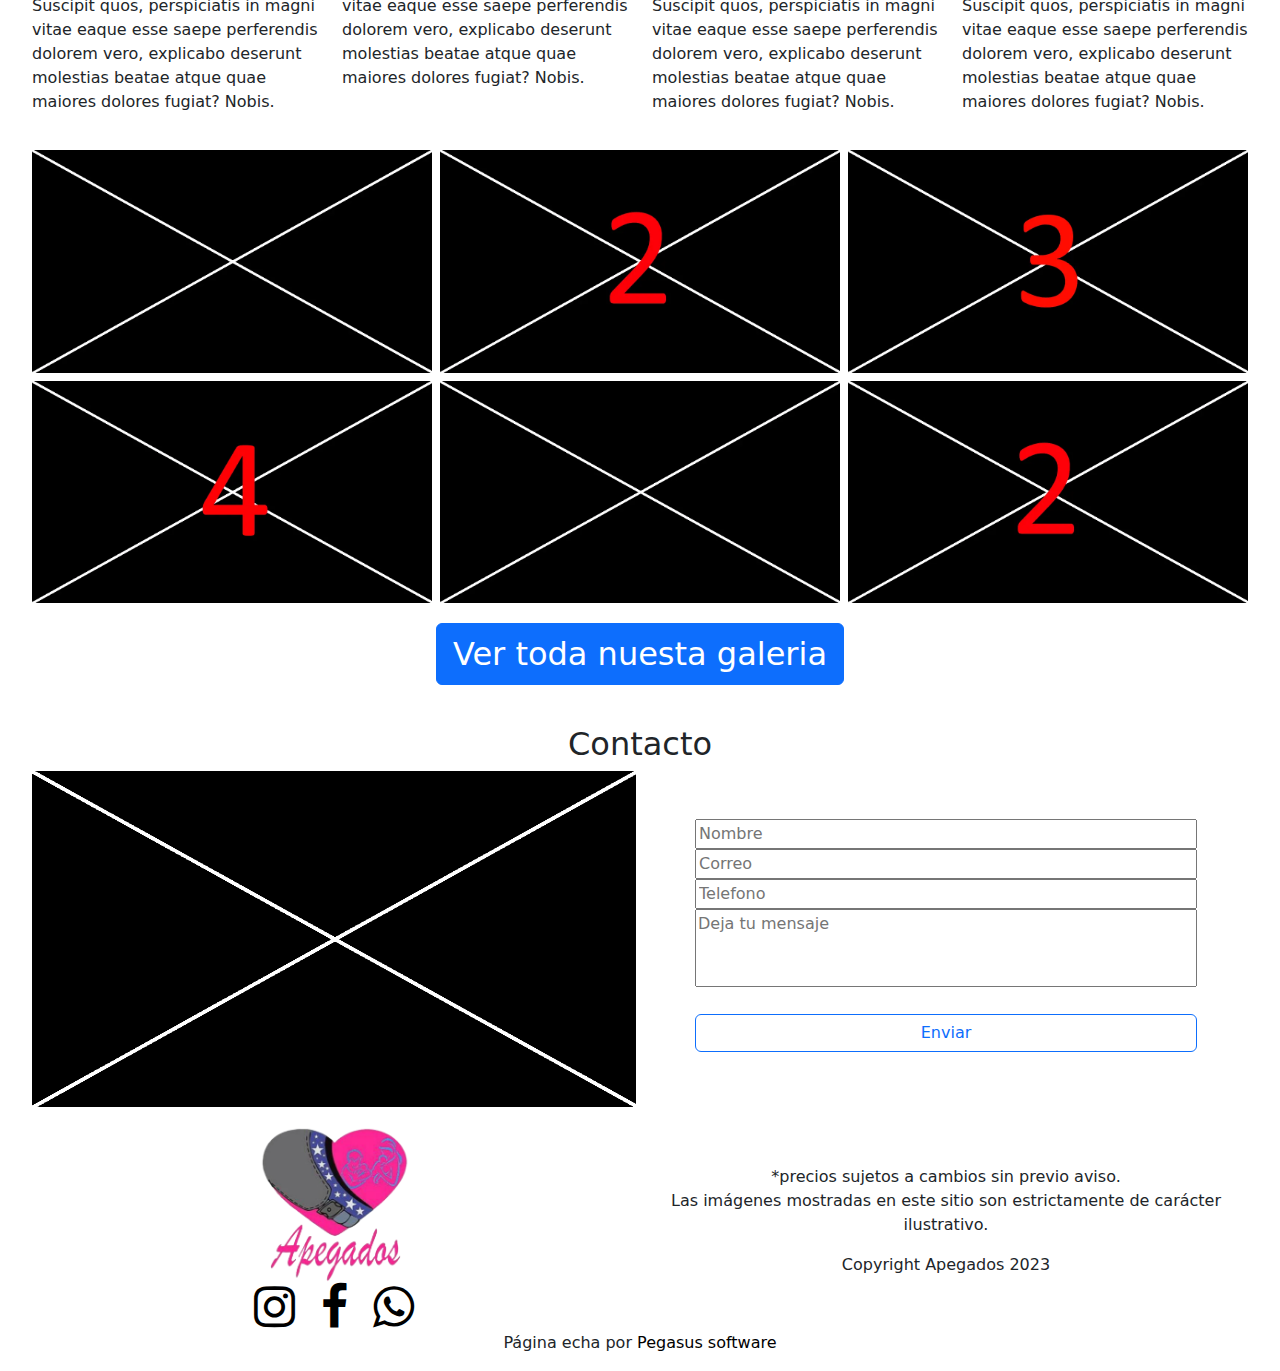
==== commit 1818d342: "add tarjetas" ====
--- a/index.html
+++ b/index.html
@@ -76,6 +76,9 @@
                 <div class="collapse navbar-collapse" id="collapsibleNavId">
                     <ul class="navbar-nav m-auto" style="padding: 0 40px; font-size: 25px;">
                         <li class="nav-item">
+                            <a class="nav-link cambiarColor" href="#inicio" aria-current="page">Inicio</a>
+                        </li>
+                        <li class="nav-item">
                             <a class="nav-link cambiarColor" href="#nosotros" aria-current="page">Nosotros</a>
                         </li>
                         <li class="nav-item">
@@ -89,7 +92,7 @@
                         </li>
 
                     </ul>
-                    <ul class="navbar-nav m-auto " style="">
+                    <ul class="navbar-nav m-auto " >
                         <li class="contact-phone">
                             <i class="flaticon-call cambiarColor"></i>
                             <a class="cambiarColor" href="tel:4442780457"> (444) 278 04 57</a>
